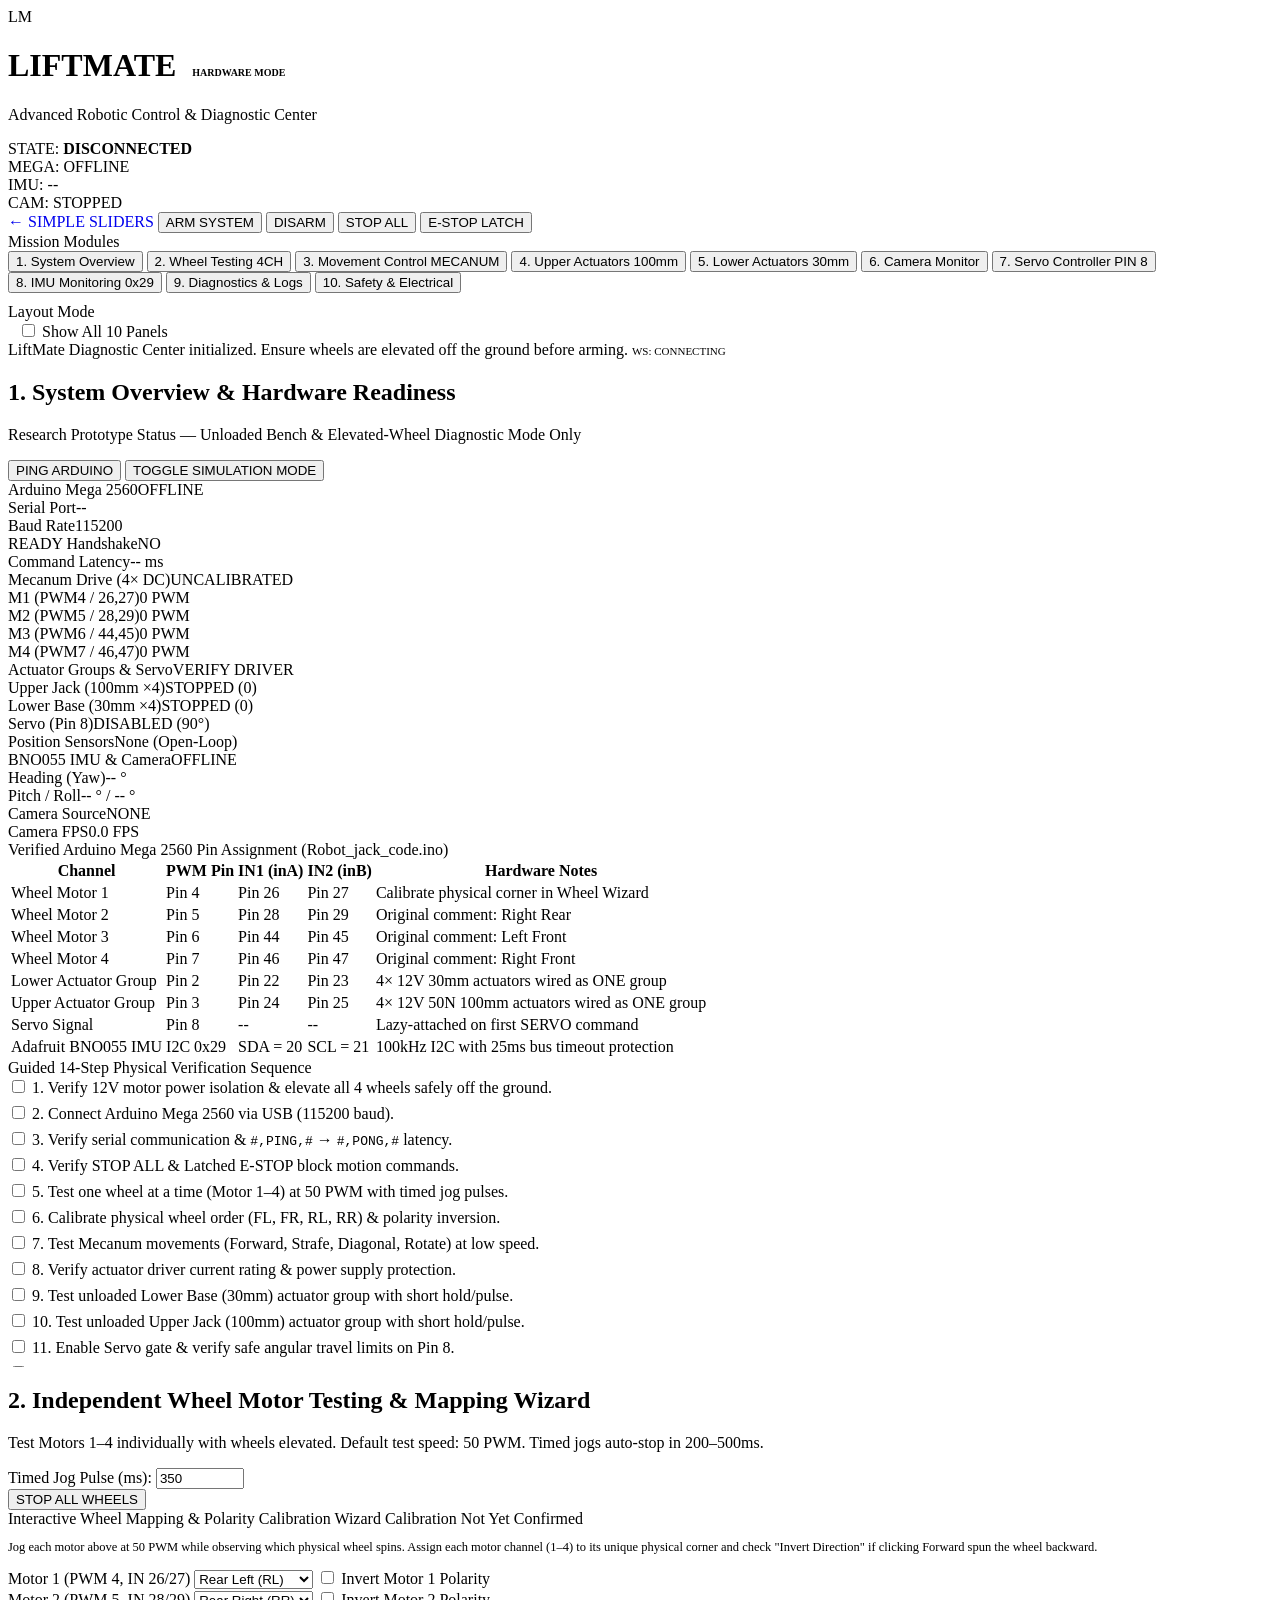
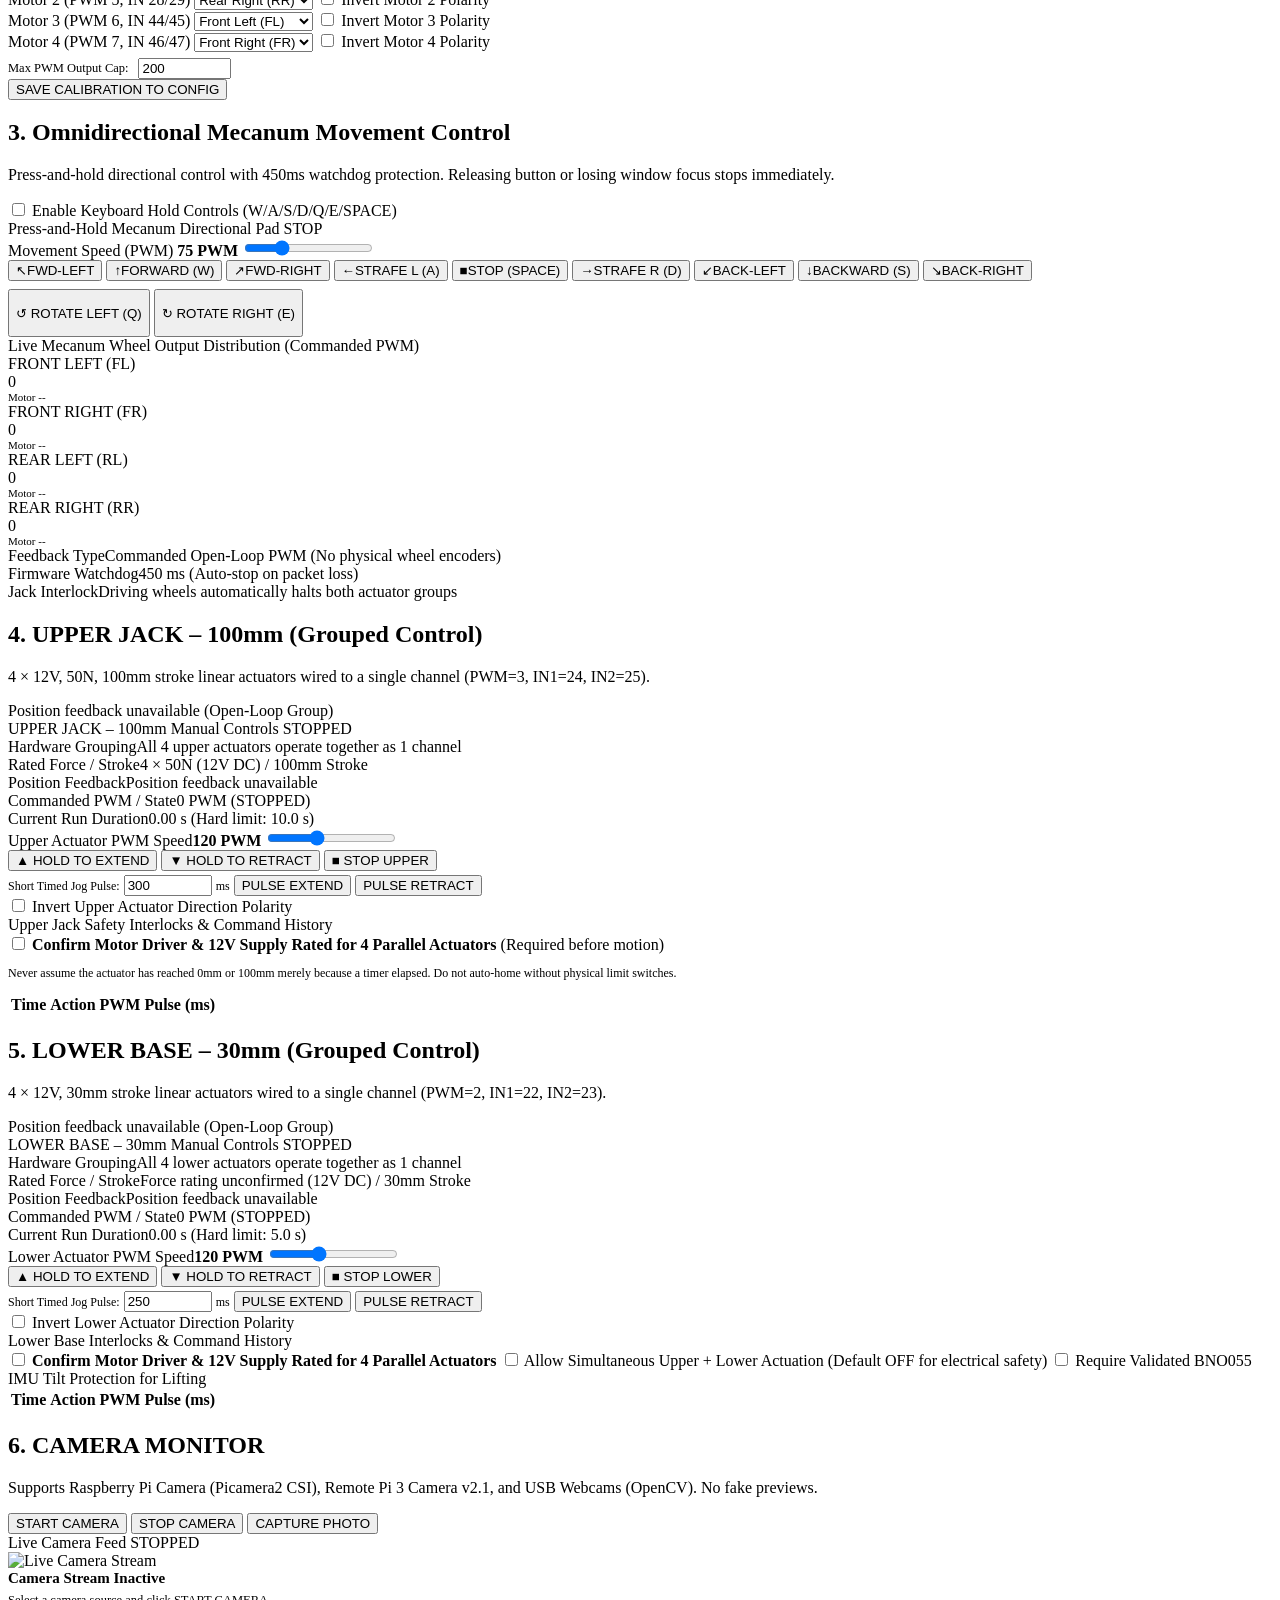
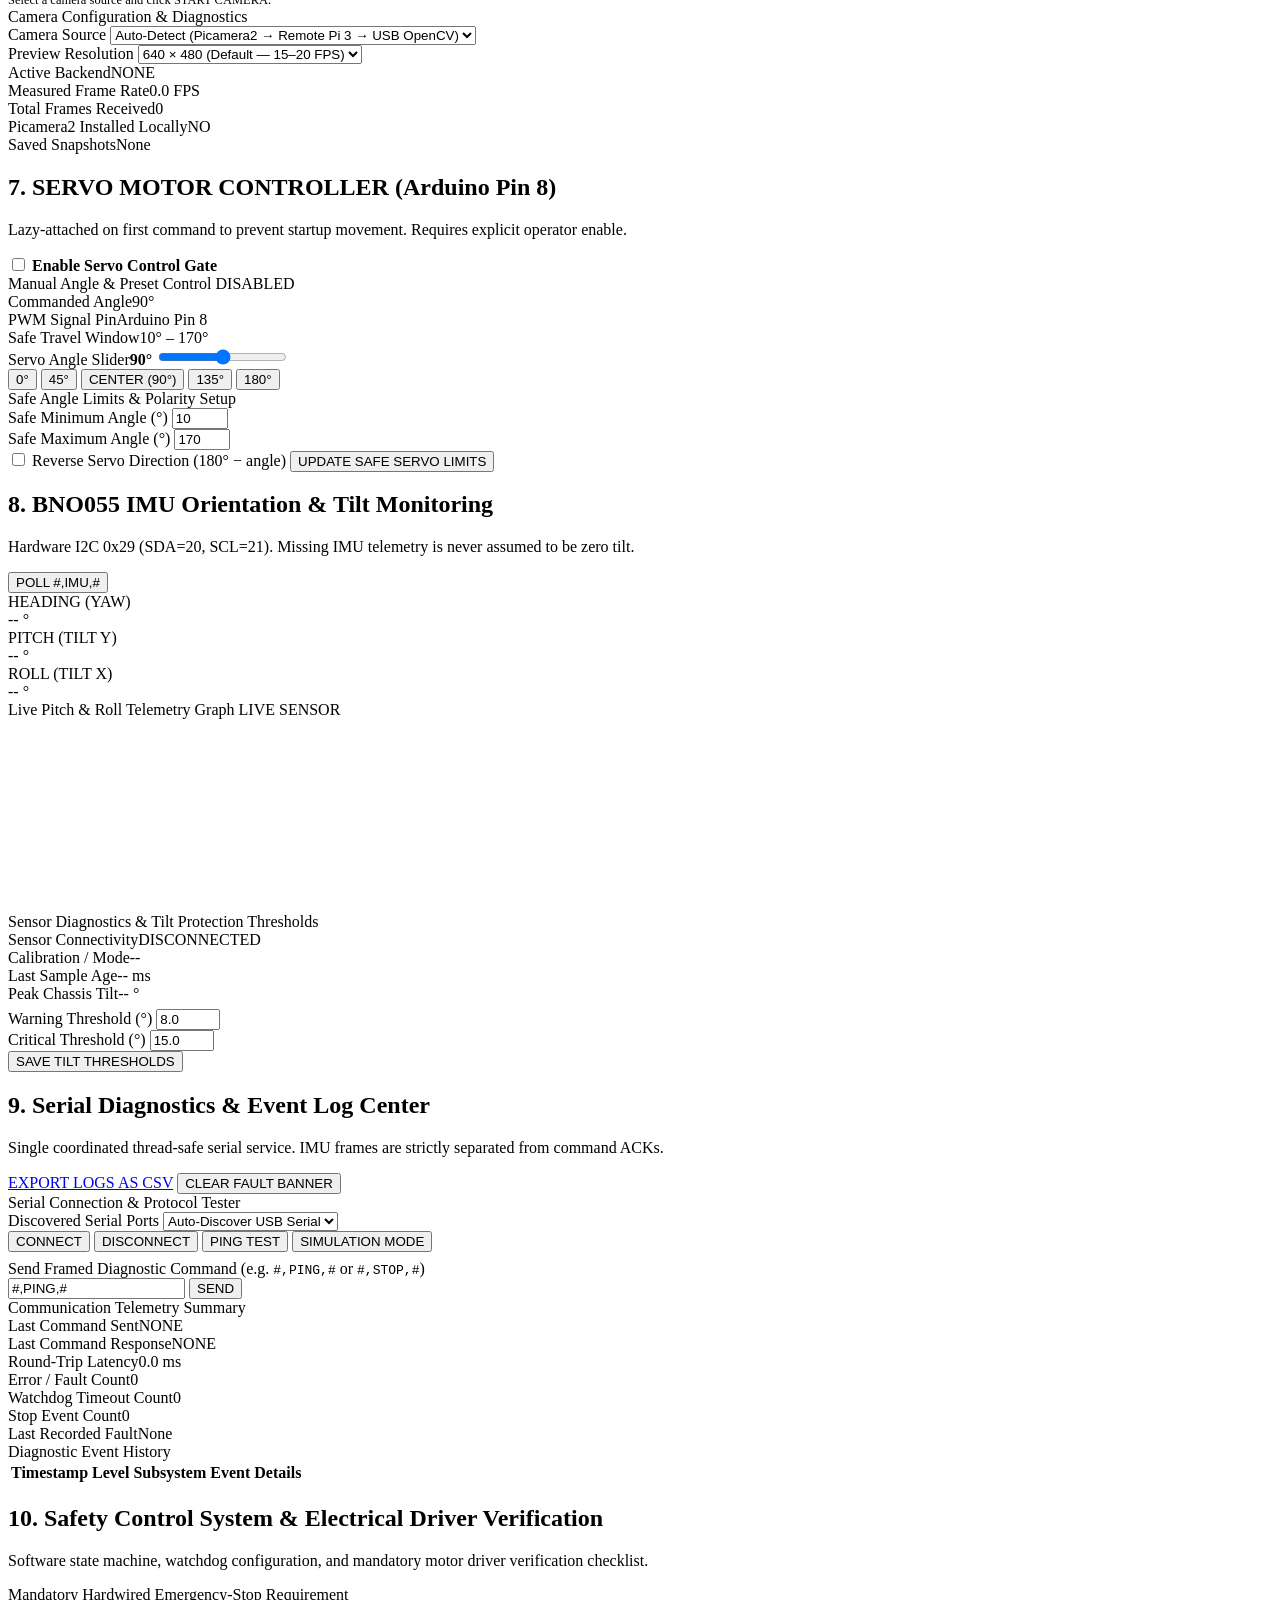
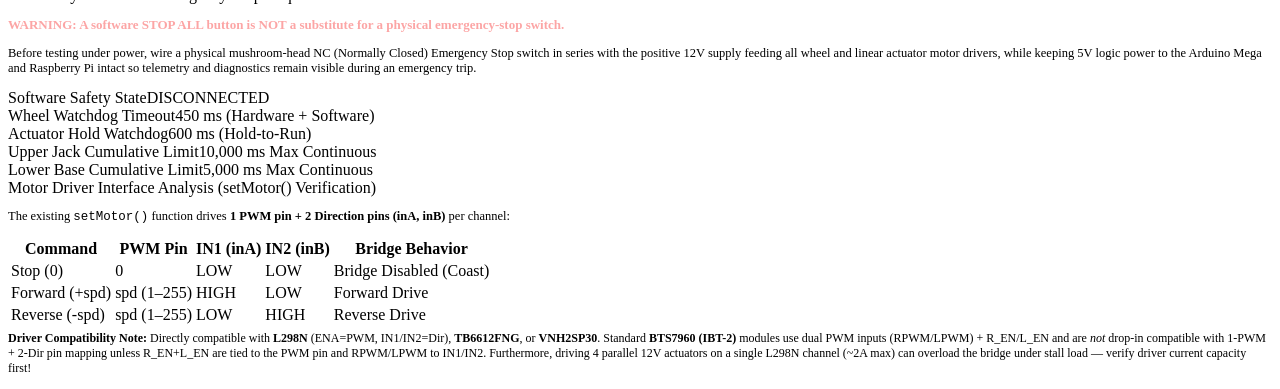
==== LiftMate-Control-Center/frontend/index.html @ 36b8c378 "Initial full release: LiftMate control center, firmware, Android app, APK, models, maps, and scienti" ====
<!DOCTYPE html>
<html lang="en">
<head>
  <meta charset="UTF-8" />
  <meta name="viewport" content="width=device-width, initial-scale=1.0" />
  <title>LIFTMATE — Advanced Robotic Control & Diagnostic Center</title>
  <link rel="stylesheet" href="/css/styles.css" />
</head>
<body>

  <!-- ==================== PERSISTENT TOP EMERGENCY & STATUS HEADER ==================== -->
  <header class="top-header">
    <div class="brand-block">
      <div class="brand-logo">LM</div>
      <div class="brand-title">
        <h1>LIFTMATE <span id="modeBadge" class="pill cyan" style="font-size:10px;padding:2px 8px;">HARDWARE MODE</span></h1>
        <p>Advanced Robotic Control &amp; Diagnostic Center</p>
      </div>
    </div>

    <div class="status-pills">
      <div id="safetyStatePill" class="pill amber">
        <span class="dot"></span>
        <span>STATE: <strong id="headerSafetyState">DISCONNECTED</strong></span>
      </div>
      <div id="serialStatusPill" class="pill red">
        <span class="dot"></span>
        <span id="headerSerialText">MEGA: OFFLINE</span>
      </div>
      <div id="imuStatusPill" class="pill amber">
        <span class="dot"></span>
        <span id="headerImuText">IMU: --</span>
      </div>
      <div id="camStatusPill" class="pill">
        <span class="dot"></span>
        <span id="headerCamText">CAM: STOPPED</span>
      </div>
    </div>

    <div class="emergency-bar">
      <a href="/simple" class="btn btn-cyan" style="text-decoration:none;">← SIMPLE SLIDERS</a>
      <button id="btnArmSystem" class="btn btn-green" onclick="armSystem()">ARM SYSTEM</button>
      <button id="btnDisarmSystem" class="btn btn-amber" onclick="disarmSystem()">DISARM</button>
      <button id="btnResetEstop" class="btn btn-cyan" onclick="resetEmergencyStop()" style="display:none;">RESET E-STOP</button>
      <button id="btnStopAll" class="btn btn-stop-all" onclick="stopAllNow()">STOP ALL</button>
      <button id="btnLatchEstop" class="btn btn-estop-latch" onclick="triggerEmergencyStop()">E-STOP LATCH</button>
    </div>
  </header>

  <div class="app-layout">
    <!-- ==================== SIDEBAR NAVIGATION ==================== -->
    <aside class="sidebar">
      <div class="sidebar-section-label">Mission Modules</div>
      <button class="nav-btn active" data-tab="tab-overview" onclick="switchTab('tab-overview', this)">
        <span>1. System Overview</span>
      </button>
      <button class="nav-btn" data-tab="tab-wheels" onclick="switchTab('tab-wheels', this)">
        <span>2. Wheel Testing</span>
        <span class="nav-badge">4CH</span>
      </button>
      <button class="nav-btn" data-tab="tab-movement" onclick="switchTab('tab-movement', this)">
        <span>3. Movement Control</span>
        <span class="nav-badge">MECANUM</span>
      </button>
      <button class="nav-btn" data-tab="tab-upper-jack" onclick="switchTab('tab-upper-jack', this)">
        <span>4. Upper Actuators</span>
        <span class="nav-badge">100mm</span>
      </button>
      <button class="nav-btn" data-tab="tab-lower-jack" onclick="switchTab('tab-lower-jack', this)">
        <span>5. Lower Actuators</span>
        <span class="nav-badge">30mm</span>
      </button>
      <button class="nav-btn" data-tab="tab-camera" onclick="switchTab('tab-camera', this)">
        <span>6. Camera Monitor</span>
      </button>
      <button class="nav-btn" data-tab="tab-servo" onclick="switchTab('tab-servo', this)">
        <span>7. Servo Controller</span>
        <span class="nav-badge">PIN 8</span>
      </button>
      <button class="nav-btn" data-tab="tab-imu" onclick="switchTab('tab-imu', this)">
        <span>8. IMU Monitoring</span>
        <span class="nav-badge">0x29</span>
      </button>
      <button class="nav-btn" data-tab="tab-diagnostics" onclick="switchTab('tab-diagnostics', this)">
        <span>9. Diagnostics &amp; Logs</span>
      </button>
      <button class="nav-btn" data-tab="tab-safety" onclick="switchTab('tab-safety', this)">
        <span>10. Safety &amp; Electrical</span>
      </button>

      <div class="sidebar-section-label" style="margin-top:10px;">Layout Mode</div>
      <label class="checkbox-row" style="padding:6px 10px;">
        <input type="checkbox" id="chkShowAllPanels" onchange="toggleShowAllPanels(this.checked)" />
        <span>Show All 10 Panels</span>
      </label>
    </aside>

    <!-- ==================== MAIN CONTENT AREA ==================== -->
    <main class="main-content">

      <!-- Global Feedback Banner -->
      <div id="toastBanner" class="toast-banner">
        <span id="toastMessage">LiftMate Diagnostic Center initialized. Ensure wheels are elevated off the ground before arming.</span>
        <span id="wsIndicator" style="font-size:11px;color:var(--accent-cyan);">WS: CONNECTING</span>
      </div>

      <!-- ==================== 1. SYSTEM OVERVIEW ==================== -->
      <section id="tab-overview" class="tab-panel active">
        <div class="section-header">
          <div>
            <h2>1. System Overview &amp; Hardware Readiness</h2>
            <p>Research Prototype Status — Unloaded Bench &amp; Elevated-Wheel Diagnostic Mode Only</p>
          </div>
          <div class="btn-row">
            <button class="btn btn-cyan" onclick="pingArduino()">PING ARDUINO</button>
            <button id="btnToggleSimOverview" class="btn" onclick="toggleSimulationMode()">TOGGLE SIMULATION MODE</button>
          </div>
        </div>

        <div class="grid-4">
          <div class="card">
            <div class="card-title"><span>Arduino Mega 2560</span><span id="ovMegaBadge" class="pill">OFFLINE</span></div>
            <div class="kv-row"><span>Serial Port</span><span id="ovPort">--</span></div>
            <div class="kv-row"><span>Baud Rate</span><span id="ovBaud">115200</span></div>
            <div class="kv-row"><span>READY Handshake</span><span id="ovReady">NO</span></div>
            <div class="kv-row"><span>Command Latency</span><span id="ovLatency">-- ms</span></div>
          </div>

          <div class="card">
            <div class="card-title"><span>Mecanum Drive (4× DC)</span><span id="ovCalBadge" class="pill amber">UNCALIBRATED</span></div>
            <div class="kv-row"><span>M1 (PWM4 / 26,27)</span><span id="ovM1">0 PWM</span></div>
            <div class="kv-row"><span>M2 (PWM5 / 28,29)</span><span id="ovM2">0 PWM</span></div>
            <div class="kv-row"><span>M3 (PWM6 / 44,45)</span><span id="ovM3">0 PWM</span></div>
            <div class="kv-row"><span>M4 (PWM7 / 46,47)</span><span id="ovM4">0 PWM</span></div>
          </div>

          <div class="card">
            <div class="card-title"><span>Actuator Groups &amp; Servo</span><span id="ovDriverBadge" class="pill amber">VERIFY DRIVER</span></div>
            <div class="kv-row"><span>Upper Jack (100mm ×4)</span><span id="ovUpper">STOPPED (0)</span></div>
            <div class="kv-row"><span>Lower Base (30mm ×4)</span><span id="ovLower">STOPPED (0)</span></div>
            <div class="kv-row"><span>Servo (Pin 8)</span><span id="ovServo">DISABLED (90°)</span></div>
            <div class="kv-row"><span>Position Sensors</span><span>None (Open-Loop)</span></div>
          </div>

          <div class="card">
            <div class="card-title"><span>BNO055 IMU &amp; Camera</span><span id="ovImuBadge" class="pill">OFFLINE</span></div>
            <div class="kv-row"><span>Heading (Yaw)</span><span id="ovHeading">-- °</span></div>
            <div class="kv-row"><span>Pitch / Roll</span><span id="ovPitchRoll">-- ° / -- °</span></div>
            <div class="kv-row"><span>Camera Source</span><span id="ovCamBackend">NONE</span></div>
            <div class="kv-row"><span>Camera FPS</span><span id="ovCamFps">0.0 FPS</span></div>
          </div>
        </div>

        <div class="grid-2">
          <!-- Hardware Pin Mapping Reference Card -->
          <div class="card">
            <div class="card-title"><span>Verified Arduino Mega 2560 Pin Assignment (Robot_jack_code.ino)</span></div>
            <div class="table-wrap">
              <table>
                <thead>
                  <tr>
                    <th>Channel</th>
                    <th>PWM Pin</th>
                    <th>IN1 (inA)</th>
                    <th>IN2 (inB)</th>
                    <th>Hardware Notes</th>
                  </tr>
                </thead>
                <tbody>
                  <tr><td>Wheel Motor 1</td><td class="mono">Pin 4</td><td class="mono">Pin 26</td><td class="mono">Pin 27</td><td>Calibrate physical corner in Wheel Wizard</td></tr>
                  <tr><td>Wheel Motor 2</td><td class="mono">Pin 5</td><td class="mono">Pin 28</td><td class="mono">Pin 29</td><td>Original comment: Right Rear</td></tr>
                  <tr><td>Wheel Motor 3</td><td class="mono">Pin 6</td><td class="mono">Pin 44</td><td class="mono">Pin 45</td><td>Original comment: Left Front</td></tr>
                  <tr><td>Wheel Motor 4</td><td class="mono">Pin 7</td><td class="mono">Pin 46</td><td class="mono">Pin 47</td><td>Original comment: Right Front</td></tr>
                  <tr><td>Lower Actuator Group</td><td class="mono">Pin 2</td><td class="mono">Pin 22</td><td class="mono">Pin 23</td><td>4× 12V 30mm actuators wired as ONE group</td></tr>
                  <tr><td>Upper Actuator Group</td><td class="mono">Pin 3</td><td class="mono">Pin 24</td><td class="mono">Pin 25</td><td>4× 12V 50N 100mm actuators wired as ONE group</td></tr>
                  <tr><td>Servo Signal</td><td class="mono">Pin 8</td><td class="mono">--</td><td class="mono">--</td><td>Lazy-attached on first SERVO command</td></tr>
                  <tr><td>Adafruit BNO055 IMU</td><td class="mono">I2C 0x29</td><td class="mono">SDA = 20</td><td class="mono">SCL = 21</td><td>100kHz I2C with 25ms bus timeout protection</td></tr>
                </tbody>
              </table>
            </div>
          </div>

          <!-- Guided 14-Step Physical Testing Sequence -->
          <div class="card">
            <div class="card-title"><span>Guided 14-Step Physical Verification Sequence</span></div>
            <div style="display:flex;flex-direction:column;gap:6px;max-height:290px;overflow-y:auto;">
              <label class="checklist-item"><input type="checkbox" /> <span>1. Verify 12V motor power isolation &amp; elevate all 4 wheels safely off the ground.</span></label>
              <label class="checklist-item"><input type="checkbox" /> <span>2. Connect Arduino Mega 2560 via USB (115200 baud).</span></label>
              <label class="checklist-item"><input type="checkbox" /> <span>3. Verify serial communication &amp; <code>#,PING,#</code> → <code>#,PONG,#</code> latency.</span></label>
              <label class="checklist-item"><input type="checkbox" /> <span>4. Verify STOP ALL &amp; Latched E-STOP block motion commands.</span></label>
              <label class="checklist-item"><input type="checkbox" /> <span>5. Test one wheel at a time (Motor 1–4) at 50 PWM with timed jog pulses.</span></label>
              <label class="checklist-item"><input type="checkbox" /> <span>6. Calibrate physical wheel order (FL, FR, RL, RR) &amp; polarity inversion.</span></label>
              <label class="checklist-item"><input type="checkbox" /> <span>7. Test Mecanum movements (Forward, Strafe, Diagonal, Rotate) at low speed.</span></label>
              <label class="checklist-item"><input type="checkbox" /> <span>8. Verify actuator driver current rating &amp; power supply protection.</span></label>
              <label class="checklist-item"><input type="checkbox" /> <span>9. Test unloaded Lower Base (30mm) actuator group with short hold/pulse.</span></label>
              <label class="checklist-item"><input type="checkbox" /> <span>10. Test unloaded Upper Jack (100mm) actuator group with short hold/pulse.</span></label>
              <label class="checklist-item"><input type="checkbox" /> <span>11. Enable Servo gate &amp; verify safe angular travel limits on Pin 8.</span></label>
              <label class="checklist-item"><input type="checkbox" /> <span>12. Verify Camera live preview (Picamera2 CSI / Remote Pi 3 / USB OpenCV).</span></label>
              <label class="checklist-item"><input type="checkbox" /> <span>13. Verify BNO055 IMU Heading, Pitch, Roll telemetry &amp; tilt warning threshold.</span></label>
              <label class="checklist-item"><input type="checkbox" /> <span>14. Verify watchdog auto-stop (450ms) and serial disconnect re-arm lock.</span></label>
            </div>
          </div>
        </div>
      </section>

      <!-- ==================== 2. WHEEL MOTOR TESTING ==================== -->
      <section id="tab-wheels" class="tab-panel">
        <div class="section-header">
          <div>
            <h2>2. Independent Wheel Motor Testing &amp; Mapping Wizard</h2>
            <p>Test Motors 1–4 individually with wheels elevated. Default test speed: 50 PWM. Timed jogs auto-stop in 200–500ms.</p>
          </div>
          <div class="btn-row">
            <div class="control-group" style="flex-direction:row;align-items:center;gap:8px;">
              <label>Timed Jog Pulse (ms):</label>
              <input type="number" id="wheelJogMs" value="350" min="200" max="500" step="50" style="width:80px;" />
            </div>
            <button class="btn btn-stop-all" onclick="stopAllWheels()">STOP ALL WHEELS</button>
          </div>
        </div>

        <!-- 4 Independent Wheel Test Cards -->
        <div class="grid-4" id="wheelCardsContainer">
          <!-- Populated dynamically by app.js for Motors 1, 2, 3, 4 -->
        </div>

        <!-- Interactive Wheel Mapping & Polarity Calibration Wizard -->
        <div class="card">
          <div class="card-title">
            <span>Interactive Wheel Mapping &amp; Polarity Calibration Wizard</span>
            <span id="calWizardBadge" class="pill amber">Calibration Not Yet Confirmed</span>
          </div>
          <p style="font-size:12.5px;color:var(--text-secondary);">
            Jog each motor above at 50 PWM while observing which physical wheel spins. Assign each motor channel (1–4) to its unique physical corner and check "Invert Direction" if clicking Forward spun the wheel backward.
          </p>
          <div class="grid-4">
            <div class="control-group">
              <label>Motor 1 (PWM 4, IN 26/27)</label>
              <select id="calPos1">
                <option value="front_left">Front Left (FL)</option>
                <option value="front_right">Front Right (FR)</option>
                <option value="rear_left" selected>Rear Left (RL)</option>
                <option value="rear_right">Rear Right (RR)</option>
              </select>
              <label class="checkbox-row"><input type="checkbox" id="calInv1" /> Invert Motor 1 Polarity</label>
            </div>
            <div class="control-group">
              <label>Motor 2 (PWM 5, IN 28/29)</label>
              <select id="calPos2">
                <option value="front_left">Front Left (FL)</option>
                <option value="front_right">Front Right (FR)</option>
                <option value="rear_left">Rear Left (RL)</option>
                <option value="rear_right" selected>Rear Right (RR)</option>
              </select>
              <label class="checkbox-row"><input type="checkbox" id="calInv2" /> Invert Motor 2 Polarity</label>
            </div>
            <div class="control-group">
              <label>Motor 3 (PWM 6, IN 44/45)</label>
              <select id="calPos3">
                <option value="front_left" selected>Front Left (FL)</option>
                <option value="front_right">Front Right (FR)</option>
                <option value="rear_left">Rear Left (RL)</option>
                <option value="rear_right">Rear Right (RR)</option>
              </select>
              <label class="checkbox-row"><input type="checkbox" id="calInv3" /> Invert Motor 3 Polarity</label>
            </div>
            <div class="control-group">
              <label>Motor 4 (PWM 7, IN 46/47)</label>
              <select id="calPos4">
                <option value="front_left">Front Left (FL)</option>
                <option value="front_right" selected>Front Right (FR)</option>
                <option value="rear_left">Rear Left (RL)</option>
                <option value="rear_right">Rear Right (RR)</option>
              </select>
              <label class="checkbox-row"><input type="checkbox" id="calInv4" /> Invert Motor 4 Polarity</label>
            </div>
          </div>
          <div class="btn-row" style="justify-content:space-between;align-items:center;margin-top:6px;">
            <div style="display:flex;align-items:center;gap:10px;">
              <label style="font-size:12.5px;color:var(--text-secondary);">Max PWM Output Cap:</label>
              <input type="number" id="calMaxPwm" value="200" min="40" max="255" style="width:85px;" />
            </div>
            <button class="btn btn-primary" onclick="saveWheelCalibration()">SAVE CALIBRATION TO CONFIG</button>
          </div>
        </div>
      </section>

      <!-- ==================== 3. ROBOT MOVEMENT CONTROL ==================== -->
      <section id="tab-movement" class="tab-panel">
        <div class="section-header">
          <div>
            <h2>3. Omnidirectional Mecanum Movement Control</h2>
            <p>Press-and-hold directional control with 450ms watchdog protection. Releasing button or losing window focus stops immediately.</p>
          </div>
          <label class="checkbox-row">
            <input type="checkbox" id="chkKeyboardDrive" />
            <span>Enable Keyboard Hold Controls (W/A/S/D/Q/E/SPACE)</span>
          </label>
        </div>

        <div class="grid-2">
          <!-- Directional Control Pad -->
          <div class="card">
            <div class="card-title">
              <span>Press-and-Hold Mecanum Directional Pad</span>
              <span id="activeDriveBadge" class="pill">STOP</span>
            </div>

            <div class="control-group">
              <label>
                <span>Movement Speed (PWM)</span>
                <strong id="driveSpeedLabel">75 PWM</strong>
              </label>
              <input type="range" id="driveSpeedSlider" min="30" max="200" value="75"
                     oninput="document.getElementById('driveSpeedLabel').textContent = this.value + ' PWM'" />
            </div>

            <div class="dpad-grid">
              <button class="dpad-btn" data-dir="FORWARD_LEFT"><span>↖</span><span>FWD-LEFT</span></button>
              <button class="dpad-btn" data-dir="FORWARD"><span>↑</span><span>FORWARD (W)</span></button>
              <button class="dpad-btn" data-dir="FORWARD_RIGHT"><span>↗</span><span>FWD-RIGHT</span></button>

              <button class="dpad-btn" data-dir="LEFT_STRAFE"><span>←</span><span>STRAFE L (A)</span></button>
              <button class="dpad-btn stop-center" onclick="stopAllWheels()"><span>■</span><span>STOP (SPACE)</span></button>
              <button class="dpad-btn" data-dir="RIGHT_STRAFE"><span>→</span><span>STRAFE R (D)</span></button>

              <button class="dpad-btn" data-dir="BACKWARD_LEFT"><span>↙</span><span>BACK-LEFT</span></button>
              <button class="dpad-btn" data-dir="BACKWARD"><span>↓</span><span>BACKWARD (S)</span></button>
              <button class="dpad-btn" data-dir="BACKWARD_RIGHT"><span>↘</span><span>BACK-RIGHT</span></button>
            </div>

            <div class="btn-row" style="margin-top:8px;">
              <button class="dpad-btn" style="flex:1;min-height:48px;" data-dir="ROTATE_LEFT">↺ ROTATE LEFT (Q)</button>
              <button class="dpad-btn" style="flex:1;min-height:48px;" data-dir="ROTATE_RIGHT">↻ ROTATE RIGHT (E)</button>
            </div>
          </div>

          <!-- Real-Time Mecanum Kinematics & Chassis Monitor -->
          <div class="card">
            <div class="card-title"><span>Live Mecanum Wheel Output Distribution (Commanded PWM)</span></div>
            <div class="chassis-diagram">
              <div class="wheel-box">
                <div class="w-label">FRONT LEFT (FL)</div>
                <div class="w-pwm" id="kinFL">0</div>
                <div style="font-size:11px;color:var(--text-muted);" id="kinFLMotor">Motor --</div>
              </div>
              <div class="wheel-box">
                <div class="w-label">FRONT RIGHT (FR)</div>
                <div class="w-pwm" id="kinFR">0</div>
                <div style="font-size:11px;color:var(--text-muted);" id="kinFRMotor">Motor --</div>
              </div>
              <div class="wheel-box">
                <div class="w-label">REAR LEFT (RL)</div>
                <div class="w-pwm" id="kinRL">0</div>
                <div style="font-size:11px;color:var(--text-muted);" id="kinRLMotor">Motor --</div>
              </div>
              <div class="wheel-box">
                <div class="w-label">REAR RIGHT (RR)</div>
                <div class="w-pwm" id="kinRR">0</div>
                <div style="font-size:11px;color:var(--text-muted);" id="kinRRMotor">Motor --</div>
              </div>
            </div>
            <div class="kv-row"><span>Feedback Type</span><span>Commanded Open-Loop PWM (No physical wheel encoders)</span></div>
            <div class="kv-row"><span>Firmware Watchdog</span><span>450 ms (Auto-stop on packet loss)</span></div>
            <div class="kv-row"><span>Jack Interlock</span><span>Driving wheels automatically halts both actuator groups</span></div>
          </div>
        </div>
      </section>

      <!-- ==================== 4. UPPER LINEAR ACTUATORS (100mm) ==================== -->
      <section id="tab-upper-jack" class="tab-panel">
        <div class="section-header">
          <div>
            <h2>4. UPPER JACK – 100mm (Grouped Control)</h2>
            <p>4 × 12V, 50N, 100mm stroke linear actuators wired to a single channel (PWM=3, IN1=24, IN2=25).</p>
          </div>
          <span class="pill amber">Position feedback unavailable (Open-Loop Group)</span>
        </div>

        <div class="grid-2">
          <div class="card">
            <div class="card-title">
              <span>UPPER JACK – 100mm Manual Controls</span>
              <span id="upperStateBadge" class="pill">STOPPED</span>
            </div>

            <div class="kv-row"><span>Hardware Grouping</span><span>All 4 upper actuators operate together as 1 channel</span></div>
            <div class="kv-row"><span>Rated Force / Stroke</span><span>4 × 50N (12V DC) / 100mm Stroke</span></div>
            <div class="kv-row"><span>Position Feedback</span><span style="color:var(--status-amber);">Position feedback unavailable</span></div>
            <div class="kv-row"><span>Commanded PWM / State</span><span id="upperCmdText">0 PWM (STOPPED)</span></div>
            <div class="kv-row"><span>Current Run Duration</span><span id="upperDurationText">0.00 s (Hard limit: 10.0 s)</span></div>

            <div class="control-group">
              <label><span>Upper Actuator PWM Speed</span><strong id="upperPwmVal">120 PWM</strong></label>
              <input type="range" id="upperPwmSlider" min="40" max="255" value="120"
                     oninput="document.getElementById('upperPwmVal').textContent = this.value + ' PWM'" />
            </div>

            <div class="btn-row">
              <button class="btn btn-hold" id="btnHoldUpperExtend">▲ HOLD TO EXTEND</button>
              <button class="btn btn-hold" id="btnHoldUpperRetract">▼ HOLD TO RETRACT</button>
              <button class="btn btn-stop-all" onclick="commandActuator('UPPER', 'STOP', 0)">■ STOP UPPER</button>
            </div>

            <div class="btn-row" style="align-items:center;margin-top:4px;">
              <span style="font-size:12px;color:var(--text-secondary);">Short Timed Jog Pulse:</span>
              <input type="number" id="upperPulseMs" value="300" min="100" max="1500" step="50" style="width:80px;" />
              <span style="font-size:12px;color:var(--text-secondary);">ms</span>
              <button class="btn btn-cyan" onclick="pulseActuator('UPPER', 'EXTEND')">PULSE EXTEND</button>
              <button class="btn btn-cyan" onclick="pulseActuator('UPPER', 'RETRACT')">PULSE RETRACT</button>
            </div>

            <label class="checkbox-row" style="margin-top:4px;">
              <input type="checkbox" id="chkUpperInvert" onchange="updateActuatorSettings()" />
              <span>Invert Upper Actuator Direction Polarity</span>
            </label>
          </div>

          <div class="card">
            <div class="card-title"><span>Upper Jack Safety Interlocks &amp; Command History</span></div>
            <label class="checkbox-row">
              <input type="checkbox" id="chkDriverVerifiedUpper" onchange="syncDriverVerified(this.checked)" />
              <span><strong>Confirm Motor Driver &amp; 12V Supply Rated for 4 Parallel Actuators</strong> (Required before motion)</span>
            </label>
            <p style="font-size:12px;color:var(--text-secondary);">
              Never assume the actuator has reached 0mm or 100mm merely because a timer elapsed. Do not auto-home without physical limit switches.
            </p>
            <div class="table-wrap" style="max-height:200px;">
              <table>
                <thead><tr><th>Time</th><th>Action</th><th>PWM</th><th>Pulse (ms)</th></tr></thead>
                <tbody id="upperHistoryTable"></tbody>
              </table>
            </div>
          </div>
        </div>
      </section>

      <!-- ==================== 5. LOWER LINEAR ACTUATORS (30mm) ==================== -->
      <section id="tab-lower-jack" class="tab-panel">
        <div class="section-header">
          <div>
            <h2>5. LOWER BASE – 30mm (Grouped Control)</h2>
            <p>4 × 12V, 30mm stroke linear actuators wired to a single channel (PWM=2, IN1=22, IN2=23).</p>
          </div>
          <span class="pill amber">Position feedback unavailable (Open-Loop Group)</span>
        </div>

        <div class="grid-2">
          <div class="card">
            <div class="card-title">
              <span>LOWER BASE – 30mm Manual Controls</span>
              <span id="lowerStateBadge" class="pill">STOPPED</span>
            </div>

            <div class="kv-row"><span>Hardware Grouping</span><span>All 4 lower actuators operate together as 1 channel</span></div>
            <div class="kv-row"><span>Rated Force / Stroke</span><span>Force rating unconfirmed (12V DC) / 30mm Stroke</span></div>
            <div class="kv-row"><span>Position Feedback</span><span style="color:var(--status-amber);">Position feedback unavailable</span></div>
            <div class="kv-row"><span>Commanded PWM / State</span><span id="lowerCmdText">0 PWM (STOPPED)</span></div>
            <div class="kv-row"><span>Current Run Duration</span><span id="lowerDurationText">0.00 s (Hard limit: 5.0 s)</span></div>

            <div class="control-group">
              <label><span>Lower Actuator PWM Speed</span><strong id="lowerPwmVal">120 PWM</strong></label>
              <input type="range" id="lowerPwmSlider" min="40" max="255" value="120"
                     oninput="document.getElementById('lowerPwmVal').textContent = this.value + ' PWM'" />
            </div>

            <div class="btn-row">
              <button class="btn btn-hold" id="btnHoldLowerExtend">▲ HOLD TO EXTEND</button>
              <button class="btn btn-hold" id="btnHoldLowerRetract">▼ HOLD TO RETRACT</button>
              <button class="btn btn-stop-all" onclick="commandActuator('LOWER', 'STOP', 0)">■ STOP LOWER</button>
            </div>

            <div class="btn-row" style="align-items:center;margin-top:4px;">
              <span style="font-size:12px;color:var(--text-secondary);">Short Timed Jog Pulse:</span>
              <input type="number" id="lowerPulseMs" value="250" min="100" max="1000" step="50" style="width:80px;" />
              <span style="font-size:12px;color:var(--text-secondary);">ms</span>
              <button class="btn btn-cyan" onclick="pulseActuator('LOWER', 'EXTEND')">PULSE EXTEND</button>
              <button class="btn btn-cyan" onclick="pulseActuator('LOWER', 'RETRACT')">PULSE RETRACT</button>
            </div>

            <label class="checkbox-row" style="margin-top:4px;">
              <input type="checkbox" id="chkLowerInvert" onchange="updateActuatorSettings()" />
              <span>Invert Lower Actuator Direction Polarity</span>
            </label>
          </div>

          <div class="card">
            <div class="card-title"><span>Lower Base Interlocks &amp; Command History</span></div>
            <label class="checkbox-row">
              <input type="checkbox" id="chkDriverVerifiedLower" onchange="syncDriverVerified(this.checked)" />
              <span><strong>Confirm Motor Driver &amp; 12V Supply Rated for 4 Parallel Actuators</strong></span>
            </label>
            <label class="checkbox-row">
              <input type="checkbox" id="chkAllowDualJacks" onchange="updateActuatorSettings()" />
              <span>Allow Simultaneous Upper + Lower Actuation (Default OFF for electrical safety)</span>
            </label>
            <label class="checkbox-row">
              <input type="checkbox" id="chkRequireImuLifting" onchange="updateActuatorSettings()" />
              <span>Require Validated BNO055 IMU Tilt Protection for Lifting</span>
            </label>
            <div class="table-wrap" style="max-height:185px;">
              <table>
                <thead><tr><th>Time</th><th>Action</th><th>PWM</th><th>Pulse (ms)</th></tr></thead>
                <tbody id="lowerHistoryTable"></tbody>
              </table>
            </div>
          </div>
        </div>
      </section>

      <!-- ==================== 6. CAMERA MONITOR ==================== -->
      <section id="tab-camera" class="tab-panel">
        <div class="section-header">
          <div>
            <h2>6. CAMERA MONITOR</h2>
            <p>Supports Raspberry Pi Camera (Picamera2 CSI), Remote Pi 3 Camera v2.1, and USB Webcams (OpenCV). No fake previews.</p>
          </div>
          <div class="btn-row">
            <button class="btn btn-green" onclick="startCamera()">START CAMERA</button>
            <button class="btn btn-amber" onclick="stopCamera()">STOP CAMERA</button>
            <button class="btn btn-cyan" onclick="capturePhoto()">CAPTURE PHOTO</button>
          </div>
        </div>

        <div class="grid-2">
          <div class="card">
            <div class="card-title">
              <span>Live Camera Feed</span>
              <span id="camFeedBadge" class="pill">STOPPED</span>
            </div>
            <div class="camera-viewport">
              <img id="cameraStreamImg" alt="Live Camera Stream" />
              <div id="cameraPlaceholder" class="camera-placeholder">
                <div style="font-size:15px;font-weight:700;color:var(--text-primary);margin-bottom:6px;" id="camErrorTitle">
                  Camera Stream Inactive
                </div>
                <div style="font-size:12.5px;color:var(--text-secondary);" id="camErrorDetail">
                  Select a camera source and click START CAMERA.
                </div>
              </div>
            </div>
          </div>

          <div class="card">
            <div class="card-title"><span>Camera Configuration &amp; Diagnostics</span></div>
            <div class="control-group">
              <label>Camera Source</label>
              <select id="cameraSourceSelect">
                <option value="auto">Auto-Detect (Picamera2 → Remote Pi 3 → USB OpenCV)</option>
                <option value="picamera2">Raspberry Pi Camera (Local Picamera2 CSI)</option>
                <option value="remote_pi">Remote Raspberry Pi 3 Camera v2.1 (192.168.18.36)</option>
                <option value="usb_0">USB / System Webcam #0 (OpenCV)</option>
                <option value="usb_1">USB / System Webcam #1 (OpenCV)</option>
              </select>
            </div>
            <div class="control-group">
              <label>Preview Resolution</label>
              <select id="cameraResSelect">
                <option value="640x480" selected>640 × 480 (Default — 15–20 FPS)</option>
                <option value="320x240">320 × 240 (Low Latency)</option>
                <option value="1280x720">1280 × 720 (HD)</option>
              </select>
            </div>
            <div class="kv-row"><span>Active Backend</span><span id="camDiagBackend">NONE</span></div>
            <div class="kv-row"><span>Measured Frame Rate</span><span id="camDiagFps">0.0 FPS</span></div>
            <div class="kv-row"><span>Total Frames Received</span><span id="camDiagFrames">0</span></div>
            <div class="kv-row"><span>Picamera2 Installed Locally</span><span id="camDiagPicam">NO</span></div>
            <div class="kv-row"><span>Saved Snapshots</span><span id="camSavedList">None</span></div>
          </div>
        </div>
      </section>

      <!-- ==================== 7. SERVO CONTROLLER ==================== -->
      <section id="tab-servo" class="tab-panel">
        <div class="section-header">
          <div>
            <h2>7. SERVO MOTOR CONTROLLER (Arduino Pin 8)</h2>
            <p>Lazy-attached on first command to prevent startup movement. Requires explicit operator enable.</p>
          </div>
          <label class="checkbox-row">
            <input type="checkbox" id="chkServoEnable" onchange="toggleServoEnable(this.checked)" />
            <span><strong>Enable Servo Control Gate</strong></span>
          </label>
        </div>

        <div class="grid-2">
          <div class="card">
            <div class="card-title">
              <span>Manual Angle &amp; Preset Control</span>
              <span id="servoStateBadge" class="pill amber">DISABLED</span>
            </div>
            <div class="kv-row"><span>Commanded Angle</span><span id="servoCmdAngle">90°</span></div>
            <div class="kv-row"><span>PWM Signal Pin</span><span>Arduino Pin 8</span></div>
            <div class="kv-row"><span>Safe Travel Window</span><span id="servoWindowText">10° – 170°</span></div>

            <div class="control-group">
              <label><span>Servo Angle Slider</span><strong id="servoSliderVal">90°</strong></label>
              <input type="range" id="servoAngleSlider" min="0" max="180" value="90"
                     oninput="document.getElementById('servoSliderVal').textContent = this.value + '°'"
                     onchange="setServoAngle(this.value)" />
            </div>

            <div class="btn-row">
              <button class="btn" onclick="setServoAngle(0)">0°</button>
              <button class="btn" onclick="setServoAngle(45)">45°</button>
              <button class="btn btn-primary" onclick="centerServo()">CENTER (90°)</button>
              <button class="btn" onclick="setServoAngle(135)">135°</button>
              <button class="btn" onclick="setServoAngle(180)">180°</button>
            </div>
          </div>

          <div class="card">
            <div class="card-title"><span>Safe Angle Limits &amp; Polarity Setup</span></div>
            <div class="grid-2">
              <div class="control-group">
                <label>Safe Minimum Angle (°)</label>
                <input type="number" id="servoSafeMin" value="10" min="0" max="175" />
              </div>
              <div class="control-group">
                <label>Safe Maximum Angle (°)</label>
                <input type="number" id="servoSafeMax" value="170" min="5" max="180" />
              </div>
            </div>
            <label class="checkbox-row">
              <input type="checkbox" id="chkServoInvert" />
              <span>Reverse Servo Direction (180° − angle)</span>
            </label>
            <button class="btn btn-cyan" onclick="saveServoLimits()">UPDATE SAFE SERVO LIMITS</button>
          </div>
        </div>
      </section>

      <!-- ==================== 8. IMU ORIENTATION MONITORING ==================== -->
      <section id="tab-imu" class="tab-panel">
        <div class="section-header">
          <div>
            <h2>8. BNO055 IMU Orientation &amp; Tilt Monitoring</h2>
            <p>Hardware I2C 0x29 (SDA=20, SCL=21). Missing IMU telemetry is never assumed to be zero tilt.</p>
          </div>
          <button class="btn btn-cyan" onclick="requestImuSample()">POLL #,IMU,#</button>
        </div>

        <div class="imu-big-numbers">
          <div class="imu-metric">
            <div class="m-label">HEADING (YAW)</div>
            <div class="m-val" id="imuHeadingVal">-- °</div>
          </div>
          <div class="imu-metric">
            <div class="m-label">PITCH (TILT Y)</div>
            <div class="m-val" id="imuPitchVal">-- °</div>
          </div>
          <div class="imu-metric">
            <div class="m-label">ROLL (TILT X)</div>
            <div class="m-val" id="imuRollVal">-- °</div>
          </div>
        </div>

        <div class="grid-2">
          <div class="card">
            <div class="card-title">
              <span>Live Pitch &amp; Roll Telemetry Graph</span>
              <span id="imuSimBadge" class="pill">LIVE SENSOR</span>
            </div>
            <canvas id="imuGraphCanvas" class="imu-canvas" width="560" height="190"></canvas>
          </div>

          <div class="card">
            <div class="card-title"><span>Sensor Diagnostics &amp; Tilt Protection Thresholds</span></div>
            <div class="kv-row"><span>Sensor Connectivity</span><span id="imuConnText">DISCONNECTED</span></div>
            <div class="kv-row"><span>Calibration / Mode</span><span id="imuCalText">--</span></div>
            <div class="kv-row"><span>Last Sample Age</span><span id="imuAgeText">-- ms</span></div>
            <div class="kv-row"><span>Peak Chassis Tilt</span><span id="imuMaxTiltText">-- °</span></div>
            <div class="grid-2" style="margin-top:6px;">
              <div class="control-group">
                <label>Warning Threshold (°)</label>
                <input type="number" id="imuWarnInput" value="8.0" step="0.5" min="1" max="40" />
              </div>
              <div class="control-group">
                <label>Critical Threshold (°)</label>
                <input type="number" id="imuCritInput" value="15.0" step="0.5" min="2" max="45" />
              </div>
            </div>
            <button class="btn btn-cyan" onclick="saveImuThresholds()">SAVE TILT THRESHOLDS</button>
          </div>
        </div>
      </section>

      <!-- ==================== 9. DIAGNOSTICS & LOGS ==================== -->
      <section id="tab-diagnostics" class="tab-panel">
        <div class="section-header">
          <div>
            <h2>9. Serial Diagnostics &amp; Event Log Center</h2>
            <p>Single coordinated thread-safe serial service. IMU frames are strictly separated from command ACKs.</p>
          </div>
          <div class="btn-row">
            <a class="btn btn-primary" href="/api/diagnostics/export.csv" download="liftmate_diagnostics.csv">EXPORT LOGS AS CSV</a>
            <button class="btn" onclick="clearFaults()">CLEAR FAULT BANNER</button>
          </div>
        </div>

        <div class="grid-2">
          <div class="card">
            <div class="card-title"><span>Serial Connection &amp; Protocol Tester</span></div>
            <div class="control-group">
              <label>Discovered Serial Ports</label>
              <select id="serialPortSelect">
                <option value="auto">Auto-Discover USB Serial</option>
              </select>
            </div>
            <div class="btn-row">
              <button class="btn btn-green" onclick="connectSerial()">CONNECT</button>
              <button class="btn btn-amber" onclick="disconnectSerial()">DISCONNECT</button>
              <button class="btn btn-cyan" onclick="pingArduino()">PING TEST</button>
              <button class="btn" onclick="toggleSimulationMode()">SIMULATION MODE</button>
            </div>
            <div class="control-group" style="margin-top:8px;">
              <label>Send Framed Diagnostic Command (e.g. <code>#,PING,#</code> or <code>#,STOP,#</code>)</label>
              <div class="btn-row">
                <input type="text" id="rawCommandInput" value="#,PING,#" style="flex:1;" />
                <button class="btn btn-cyan" onclick="sendRawCommand()">SEND</button>
              </div>
            </div>
          </div>

          <div class="card">
            <div class="card-title"><span>Communication Telemetry Summary</span></div>
            <div class="kv-row"><span>Last Command Sent</span><span id="diagLastCmd">NONE</span></div>
            <div class="kv-row"><span>Last Command Response</span><span id="diagLastResp">NONE</span></div>
            <div class="kv-row"><span>Round-Trip Latency</span><span id="diagLatency">0.0 ms</span></div>
            <div class="kv-row"><span>Error / Fault Count</span><span id="diagErrCount">0</span></div>
            <div class="kv-row"><span>Watchdog Timeout Count</span><span id="diagTimeoutCount">0</span></div>
            <div class="kv-row"><span>Stop Event Count</span><span id="diagStopCount">0</span></div>
            <div class="kv-row"><span>Last Recorded Fault</span><span id="diagLastFault">None</span></div>
          </div>
        </div>

        <div class="card">
          <div class="card-title"><span>Diagnostic Event History</span></div>
          <div class="table-wrap">
            <table>
              <thead>
                <tr>
                  <th>Timestamp</th>
                  <th>Level</th>
                  <th>Subsystem</th>
                  <th>Event</th>
                  <th>Details</th>
                </tr>
              </thead>
              <tbody id="diagEventsTableBody"></tbody>
            </table>
          </div>
        </div>
      </section>

      <!-- ==================== 10. SAFETY & ELECTRICAL VERIFICATION ==================== -->
      <section id="tab-safety" class="tab-panel">
        <div class="section-header">
          <div>
            <h2>10. Safety Control System &amp; Electrical Driver Verification</h2>
            <p>Software state machine, watchdog configuration, and mandatory motor driver verification checklist.</p>
          </div>
        </div>

        <div class="grid-2">
          <div class="card">
            <div class="card-title"><span>Mandatory Hardwired Emergency-Stop Requirement</span></div>
            <p style="color:#fca5a5;font-weight:700;font-size:13px;">
              WARNING: A software STOP ALL button is NOT a substitute for a physical emergency-stop switch.
            </p>
            <p style="font-size:12.5px;color:var(--text-secondary);">
              Before testing under power, wire a physical mushroom-head NC (Normally Closed) Emergency Stop switch in series with the positive 12V supply feeding all wheel and linear actuator motor drivers, while keeping 5V logic power to the Arduino Mega and Raspberry Pi intact so telemetry and diagnostics remain visible during an emergency trip.
            </p>
            <div class="kv-row"><span>Software Safety State</span><span id="safetyPanelState">DISCONNECTED</span></div>
            <div class="kv-row"><span>Wheel Watchdog Timeout</span><span>450 ms (Hardware + Software)</span></div>
            <div class="kv-row"><span>Actuator Hold Watchdog</span><span>600 ms (Hold-to-Run)</span></div>
            <div class="kv-row"><span>Upper Jack Cumulative Limit</span><span>10,000 ms Max Continuous</span></div>
            <div class="kv-row"><span>Lower Base Cumulative Limit</span><span>5,000 ms Max Continuous</span></div>
          </div>

          <div class="card">
            <div class="card-title"><span>Motor Driver Interface Analysis (setMotor() Verification)</span></div>
            <p style="font-size:12.5px;color:var(--text-secondary);">
              The existing <code>setMotor()</code> function drives <strong>1 PWM pin + 2 Direction pins (inA, inB)</strong> per channel:
            </p>
            <div class="table-wrap">
              <table>
                <thead>
                  <tr><th>Command</th><th>PWM Pin</th><th>IN1 (inA)</th><th>IN2 (inB)</th><th>Bridge Behavior</th></tr>
                </thead>
                <tbody>
                  <tr><td>Stop (0)</td><td>0</td><td>LOW</td><td>LOW</td><td>Bridge Disabled (Coast)</td></tr>
                  <tr><td>Forward (+spd)</td><td>spd (1–255)</td><td>HIGH</td><td>LOW</td><td>Forward Drive</td></tr>
                  <tr><td>Reverse (-spd)</td><td>spd (1–255)</td><td>LOW</td><td>HIGH</td><td>Reverse Drive</td></tr>
                </tbody>
              </table>
            </div>
            <p style="font-size:12px;color:var(--text-secondary);margin-top:4px;">
              <strong>Driver Compatibility Note:</strong> Directly compatible with <strong>L298N</strong> (ENA=PWM, IN1/IN2=Dir), <strong>TB6612FNG</strong>, or <strong>VNH2SP30</strong>. Standard <strong>BTS7960 (IBT-2)</strong> modules use dual PWM inputs (RPWM/LPWM) + R_EN/L_EN and are <em>not</em> drop-in compatible with 1-PWM + 2-Dir pin mapping unless R_EN+L_EN are tied to the PWM pin and RPWM/LPWM to IN1/IN2. Furthermore, driving 4 parallel 12V actuators on a single L298N channel (~2A max) can overload the bridge under stall load — verify driver current capacity first!
            </p>
          </div>
        </div>
      </section>

    </main>
  </div>

  <script src="/js/app.js"></script>
</body>
</html>
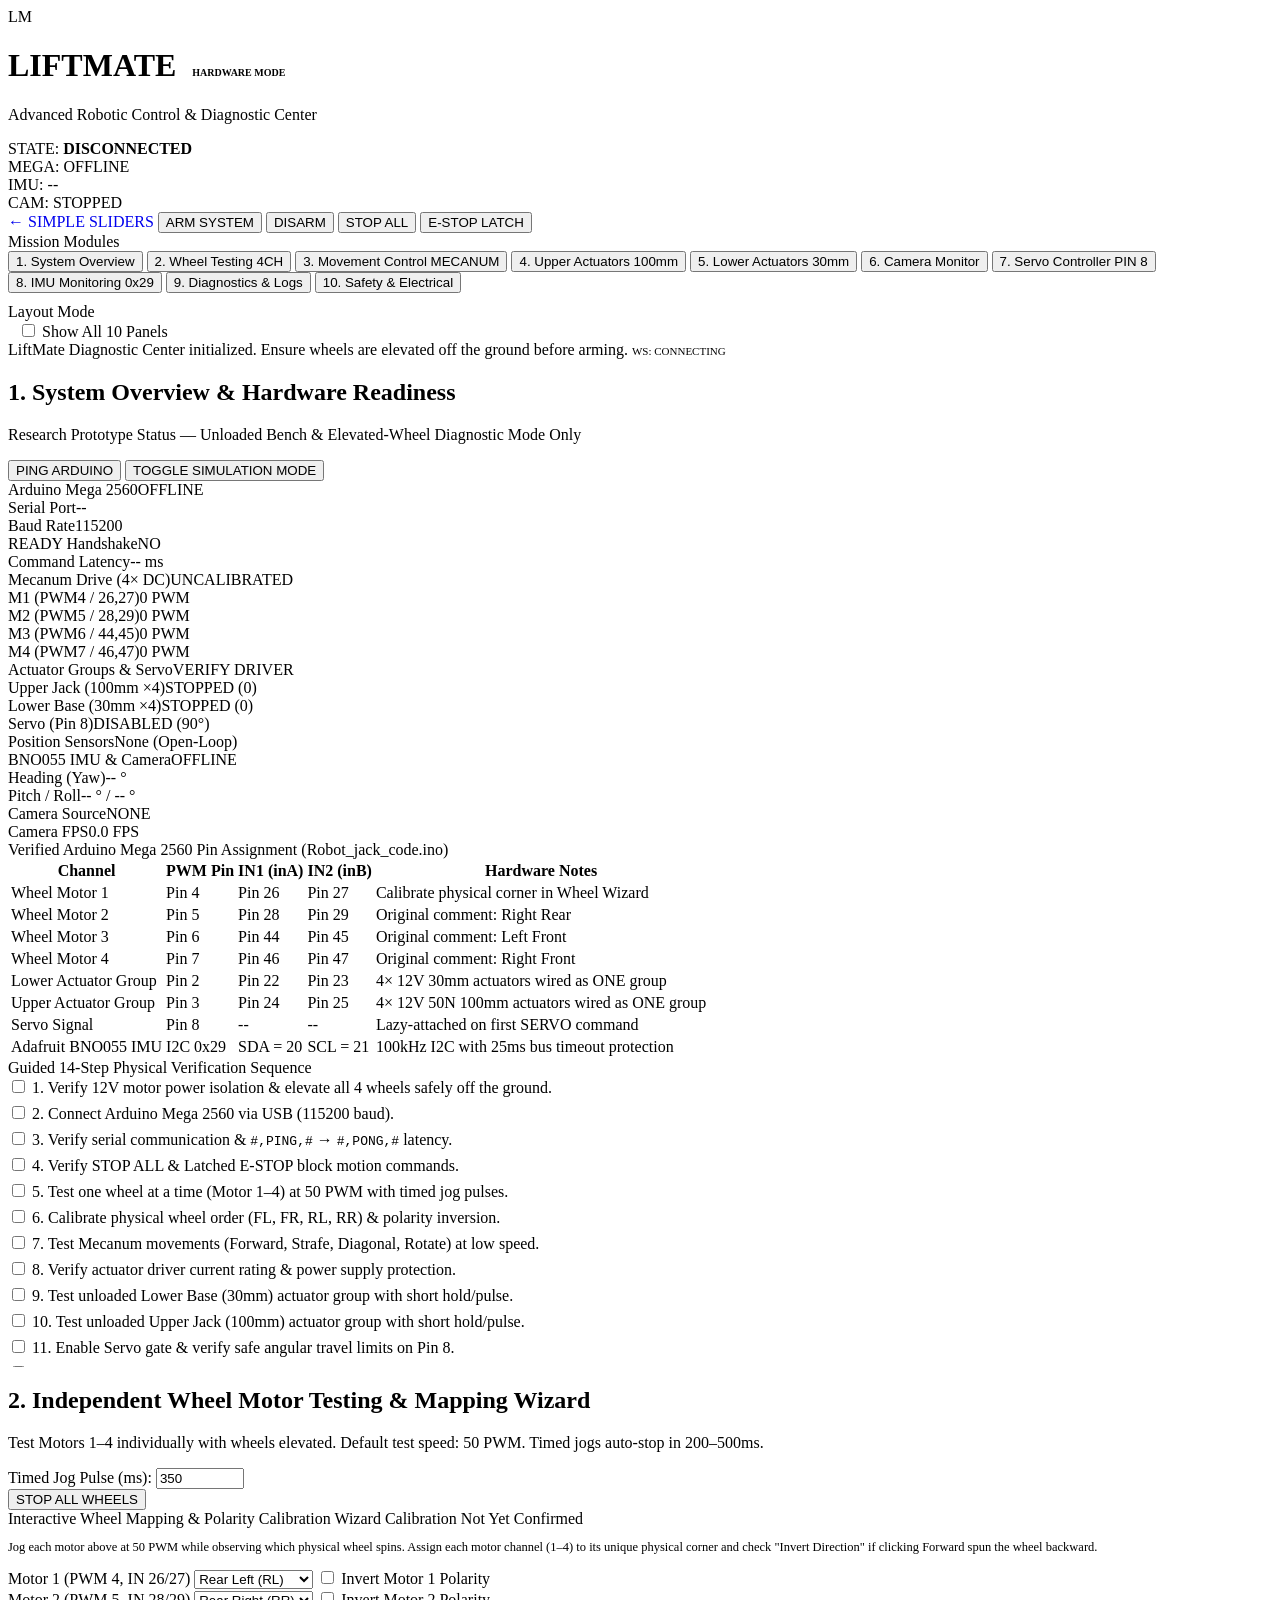
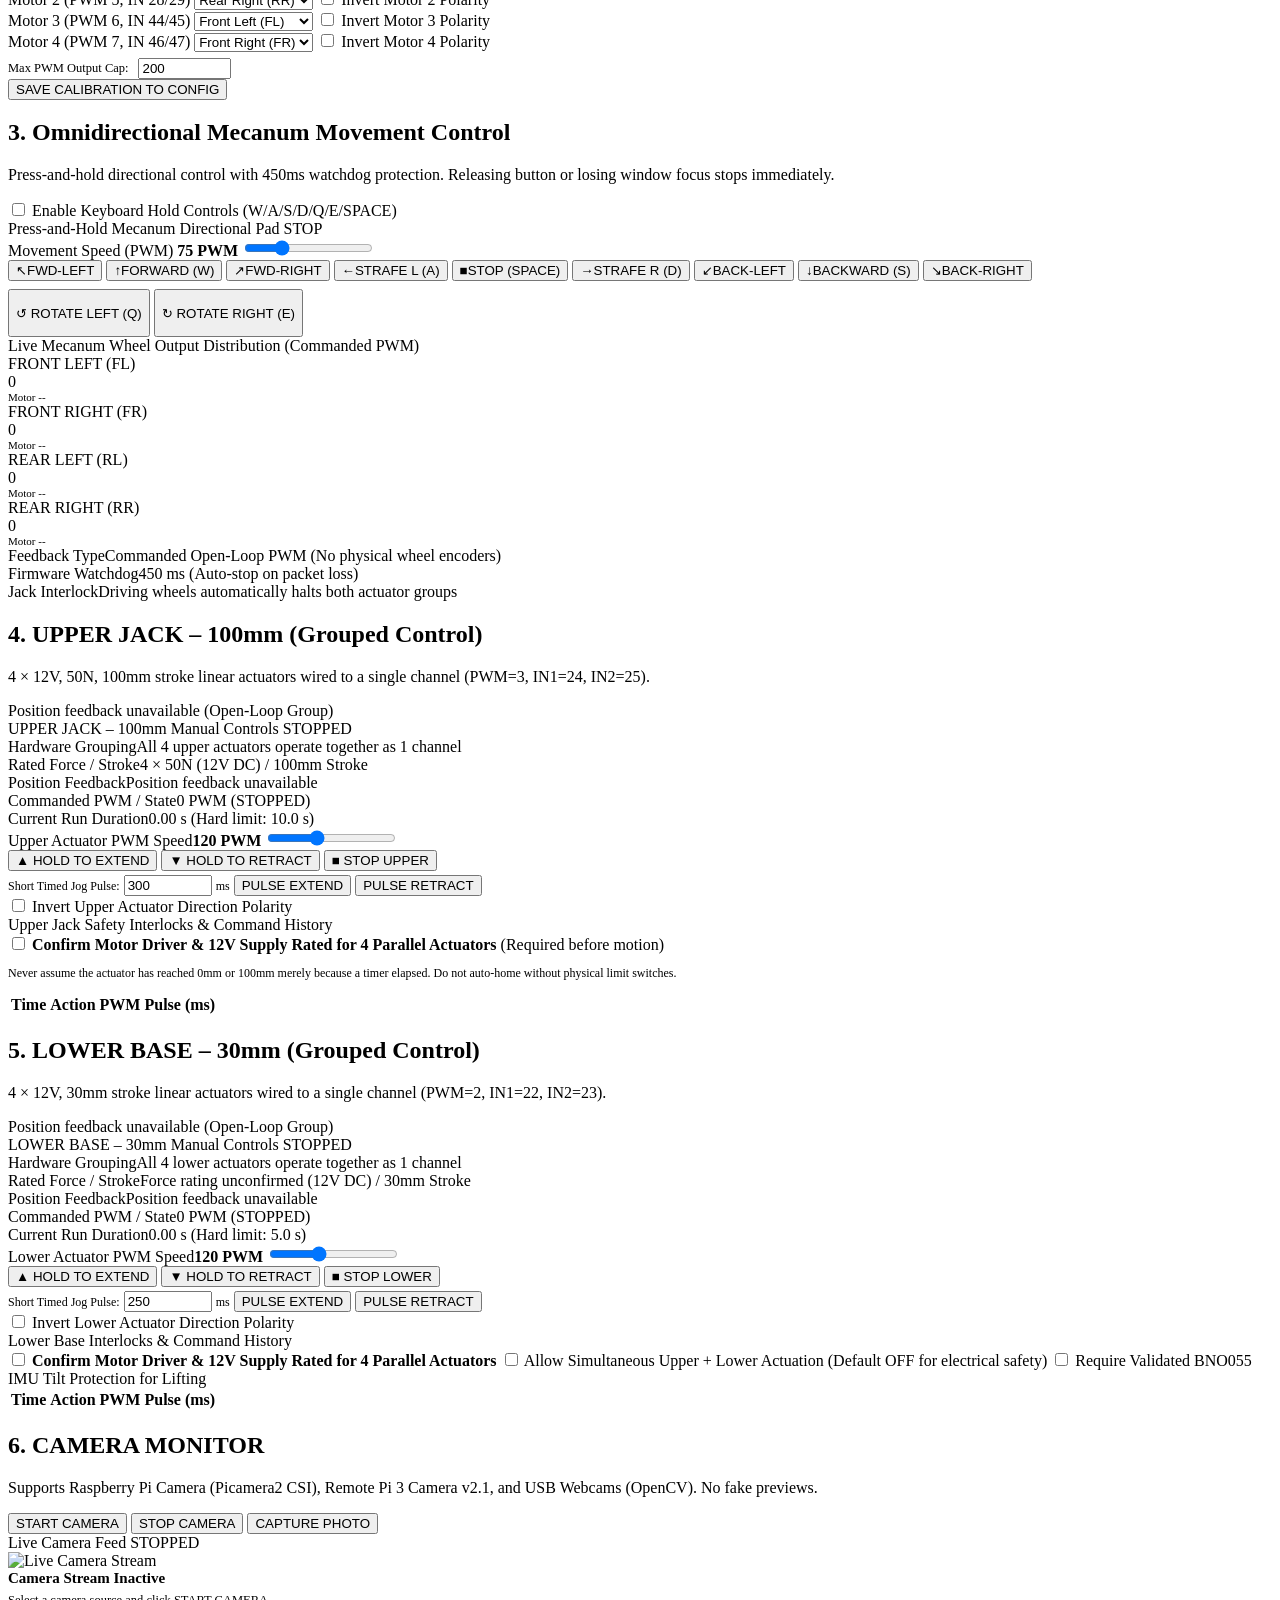
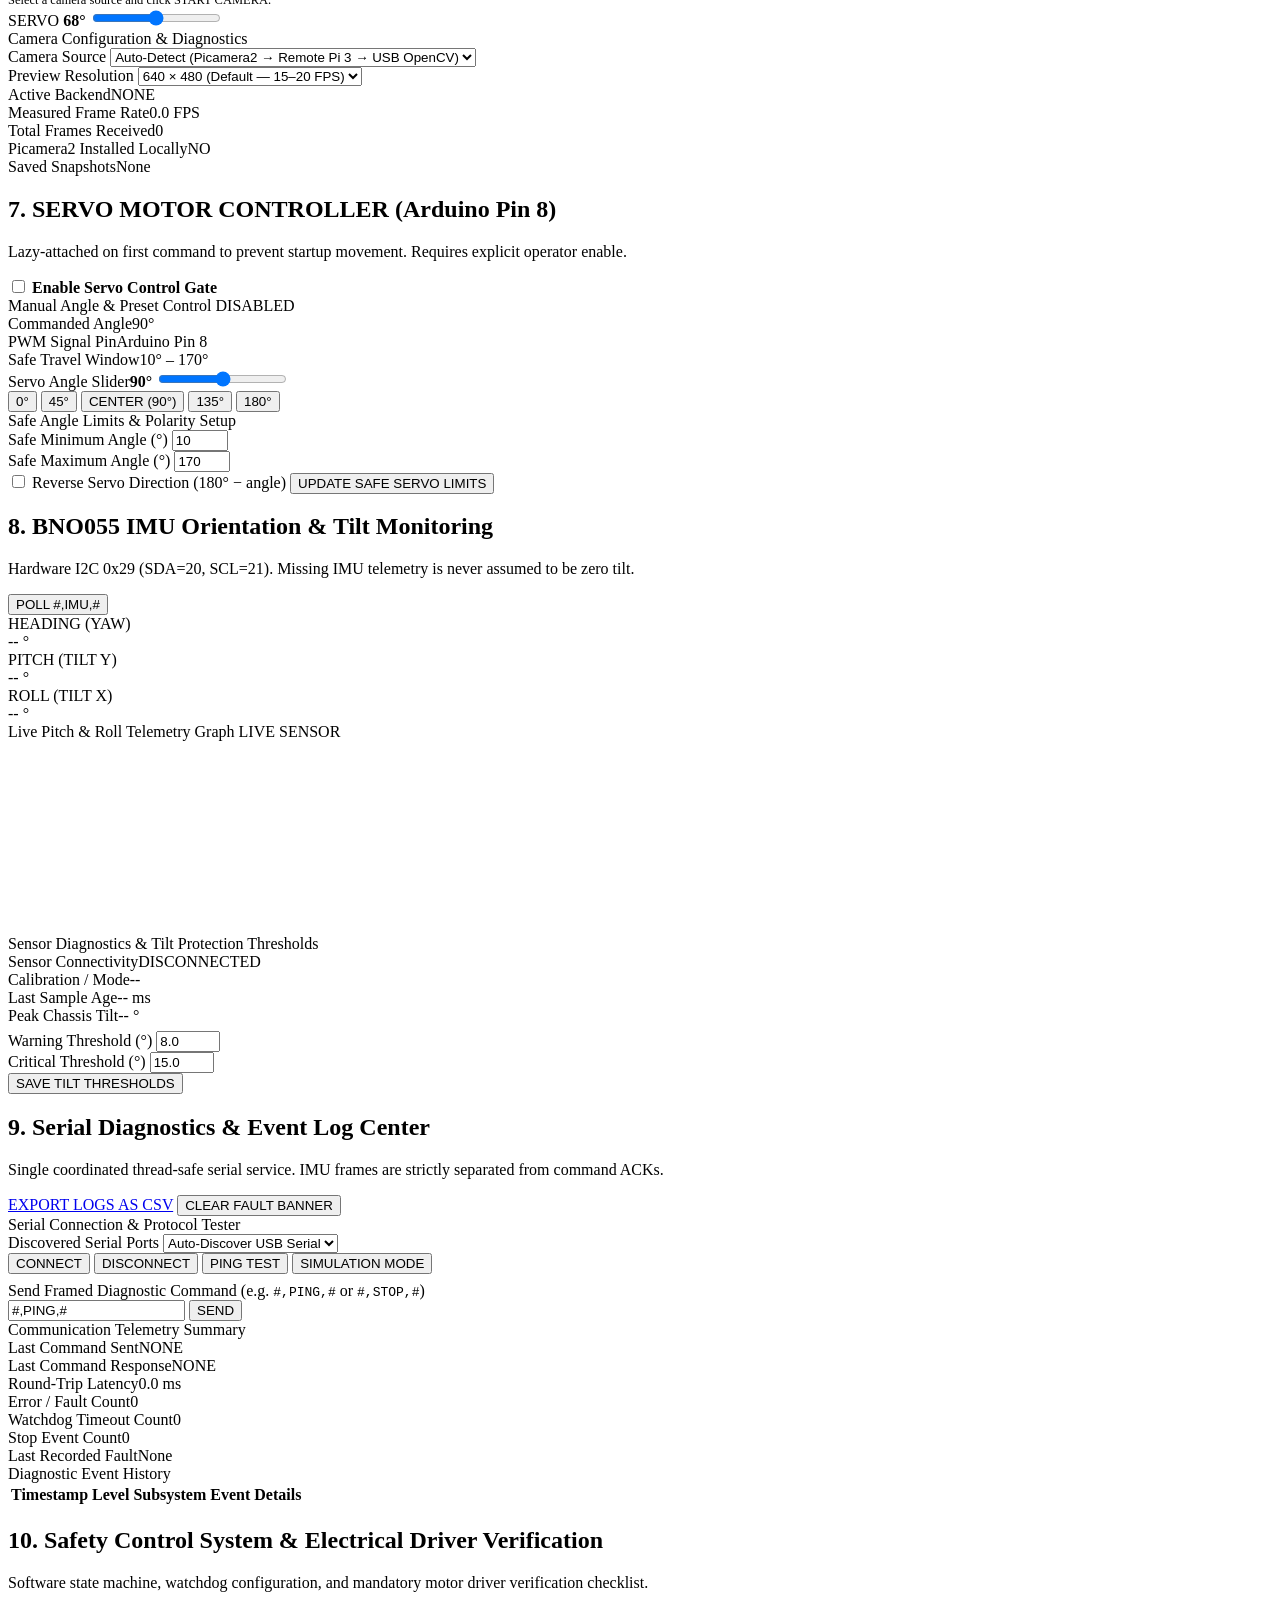
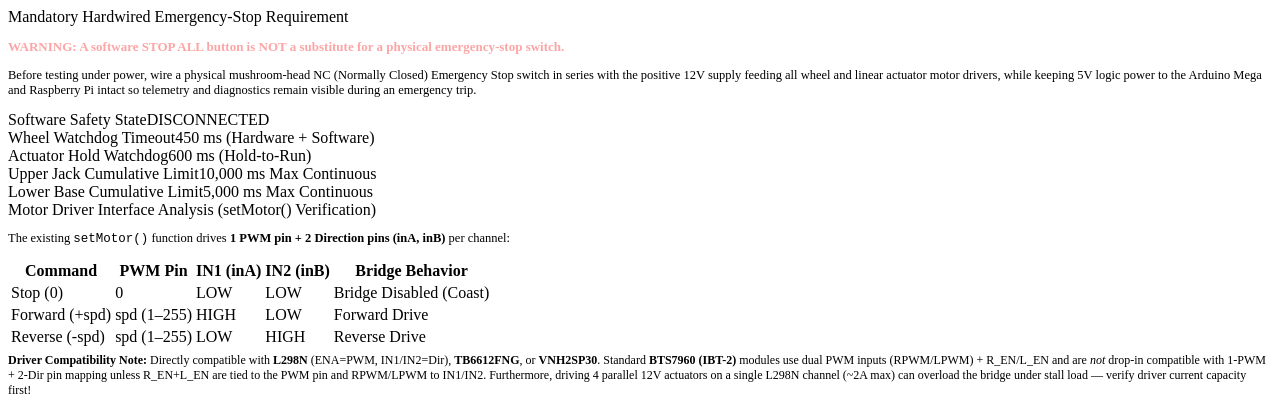
==== commit 8c1df488: "Place camera tilt servo slider directly beside live camera view in Android app (inline & fullscreen)" ====
--- a/LiftMate-Control-Center/frontend/index.html
+++ b/LiftMate-Control-Center/frontend/index.html
@@ -528,15 +528,24 @@
               <span>Live Camera Feed</span>
               <span id="camFeedBadge" class="pill">STOPPED</span>
             </div>
-            <div class="camera-viewport">
-              <img id="cameraStreamImg" alt="Live Camera Stream" />
-              <div id="cameraPlaceholder" class="camera-placeholder">
-                <div style="font-size:15px;font-weight:700;color:var(--text-primary);margin-bottom:6px;" id="camErrorTitle">
-                  Camera Stream Inactive
+            <div class="camera-monitor-row">
+              <div class="camera-viewport">
+                <img id="cameraStreamImg" alt="Live Camera Stream" />
+                <div id="cameraPlaceholder" class="camera-placeholder">
+                  <div style="font-size:15px;font-weight:700;color:var(--text-primary);margin-bottom:6px;" id="camErrorTitle">
+                    Camera Stream Inactive
+                  </div>
+                  <div style="font-size:12.5px;color:var(--text-secondary);" id="camErrorDetail">
+                    Select a camera source and click START CAMERA.
+                  </div>
                 </div>
-                <div style="font-size:12.5px;color:var(--text-secondary);" id="camErrorDetail">
-                  Select a camera source and click START CAMERA.
-                </div>
+              </div>
+              <div class="cam-beside-servo" title="Adjust Camera Tilt Servo While Viewing Feed">
+                <span class="cam-servo-title">SERVO</span>
+                <strong id="camTabServoVal" class="cam-servo-val">68°</strong>
+                <input type="range" id="camTabServoSlider" class="cam-servo-vertical" min="6" max="130" value="68"
+                       oninput="previewCamTabServo(this.value)"
+                       onchange="setCameraViewServoAngle(this.value)" />
               </div>
             </div>
           </div>
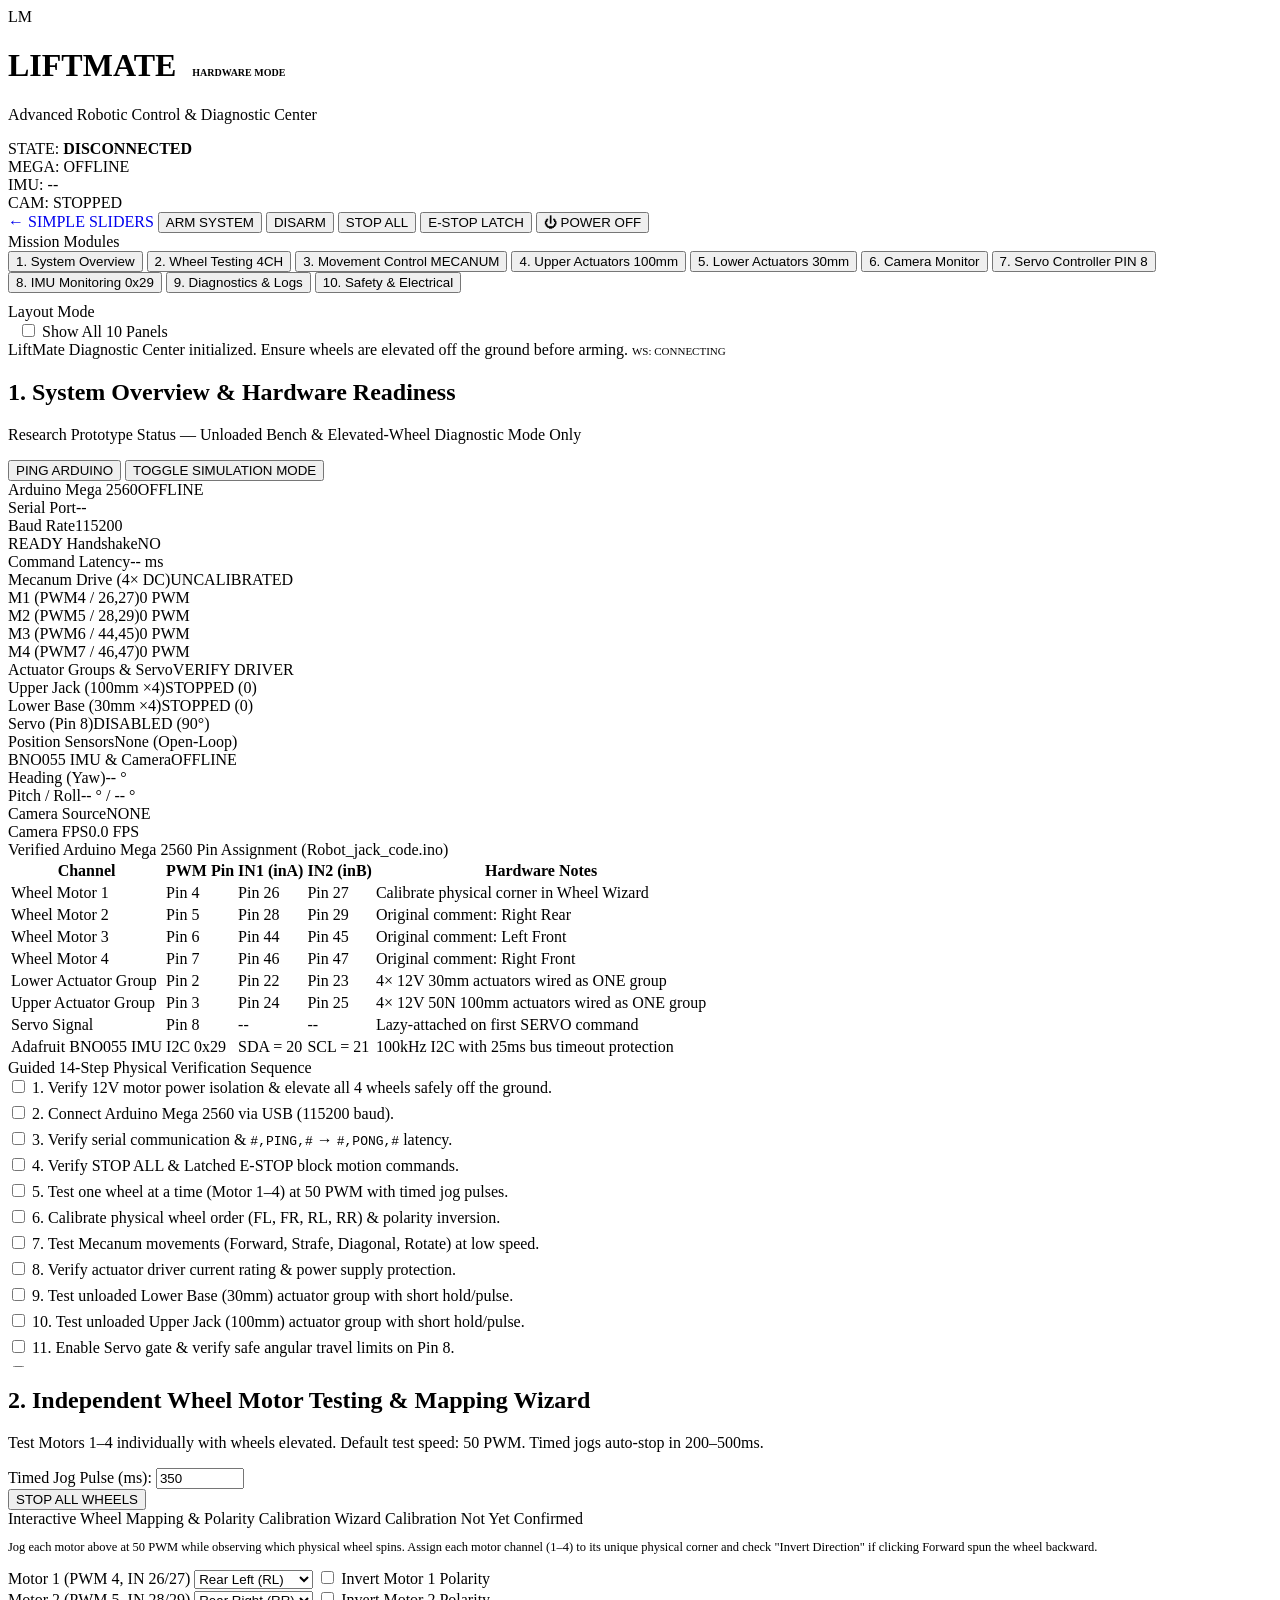
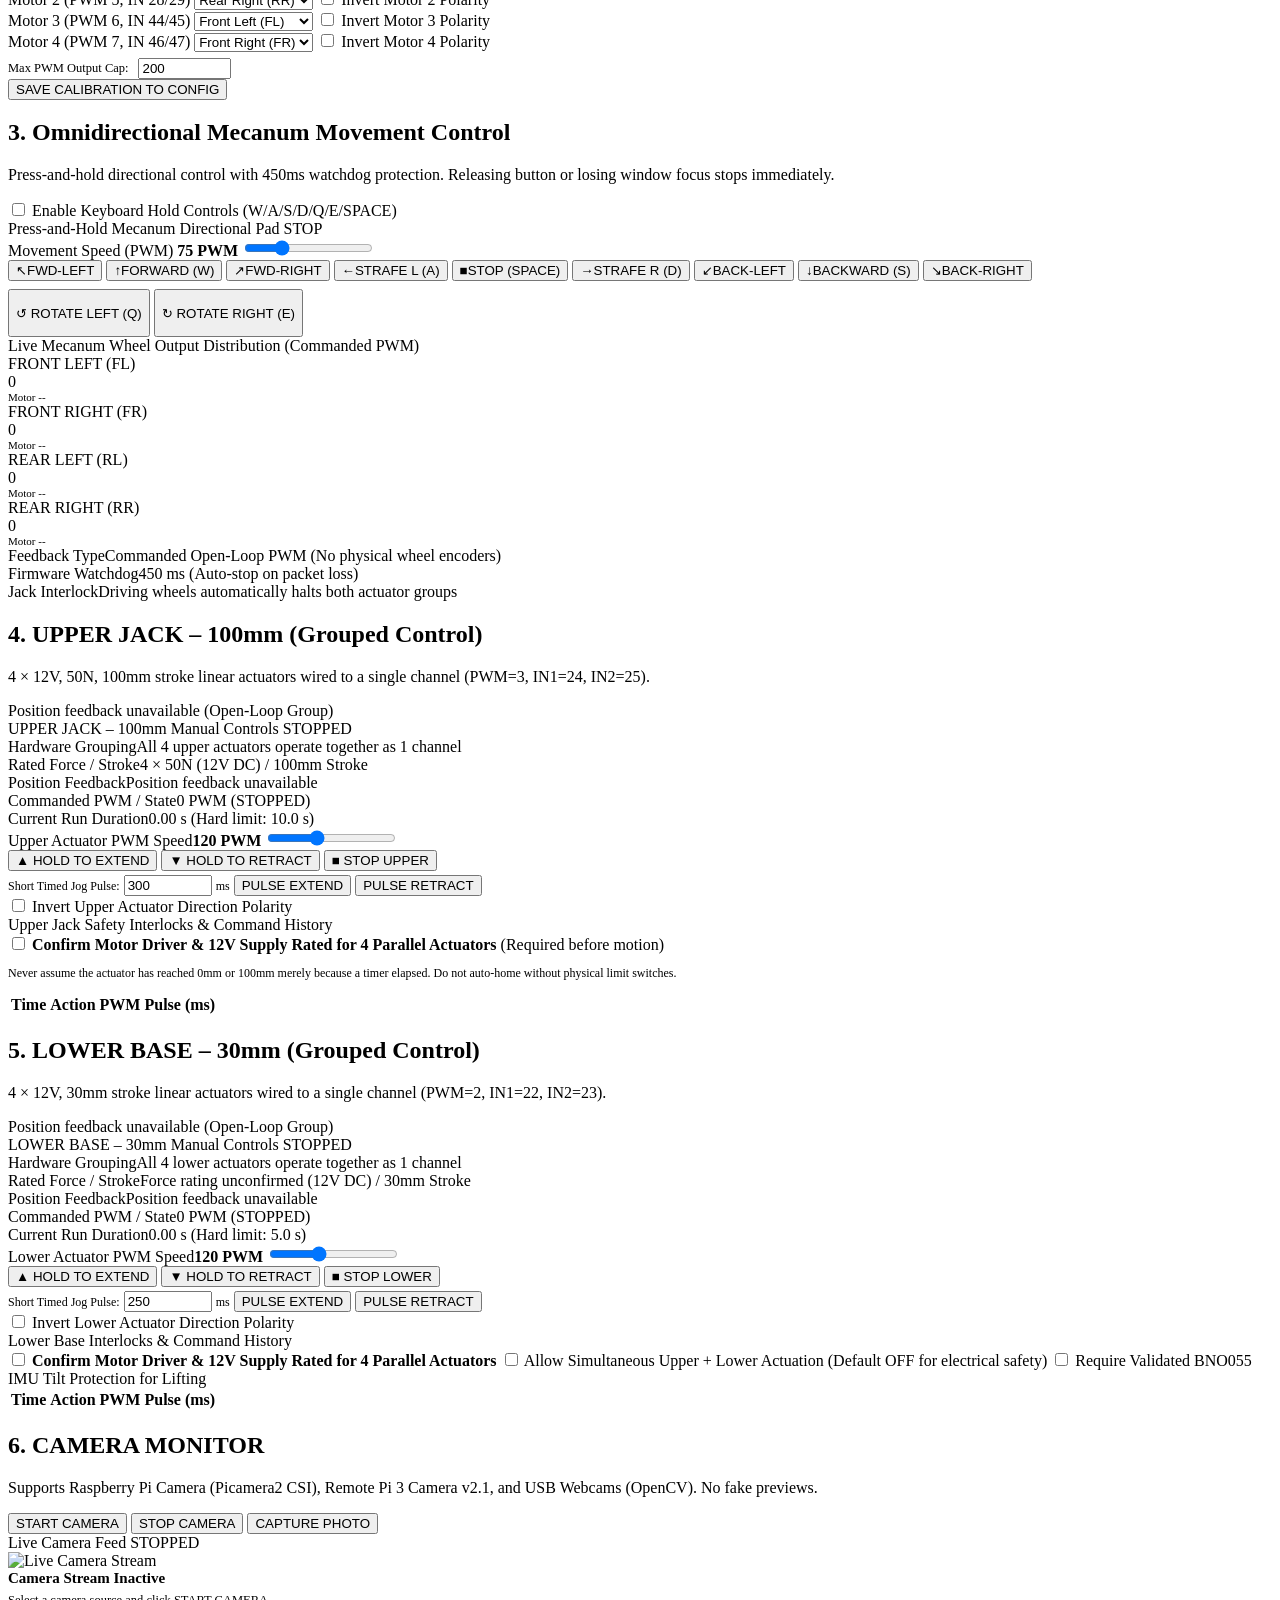
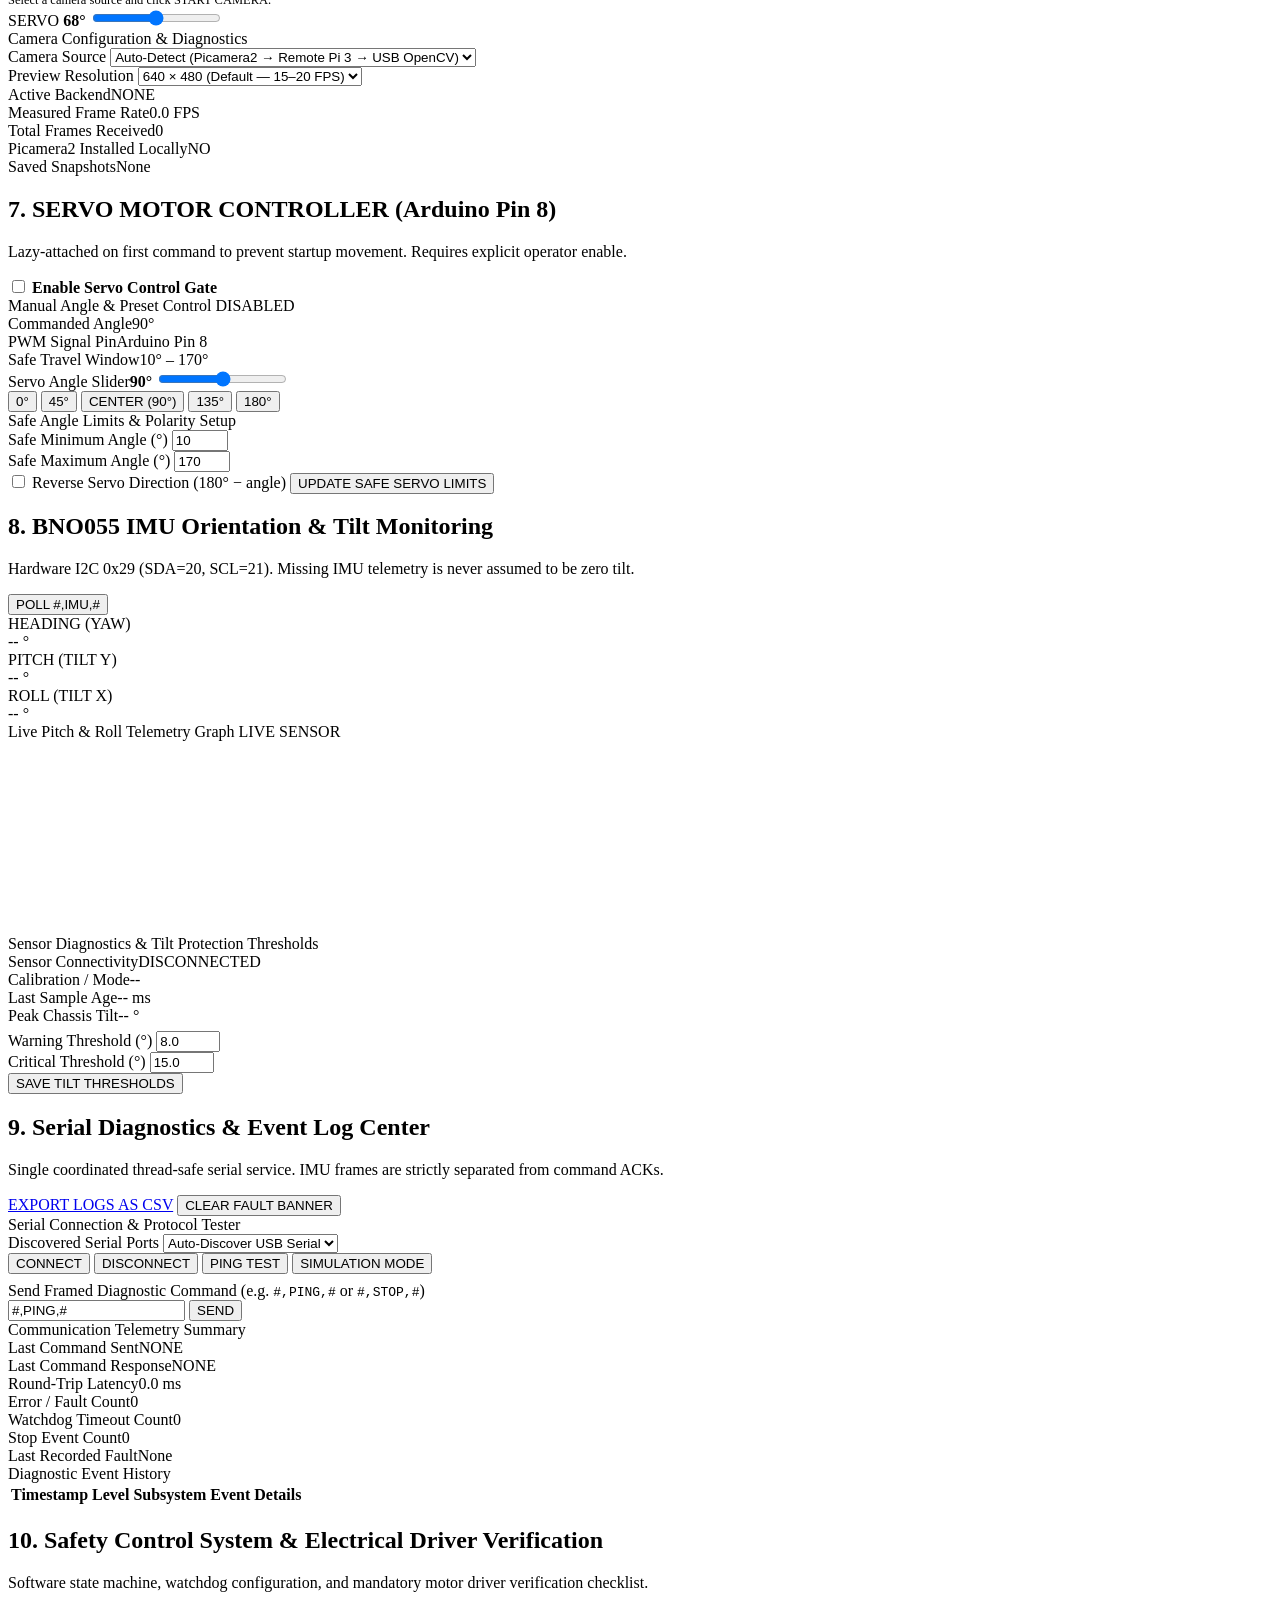
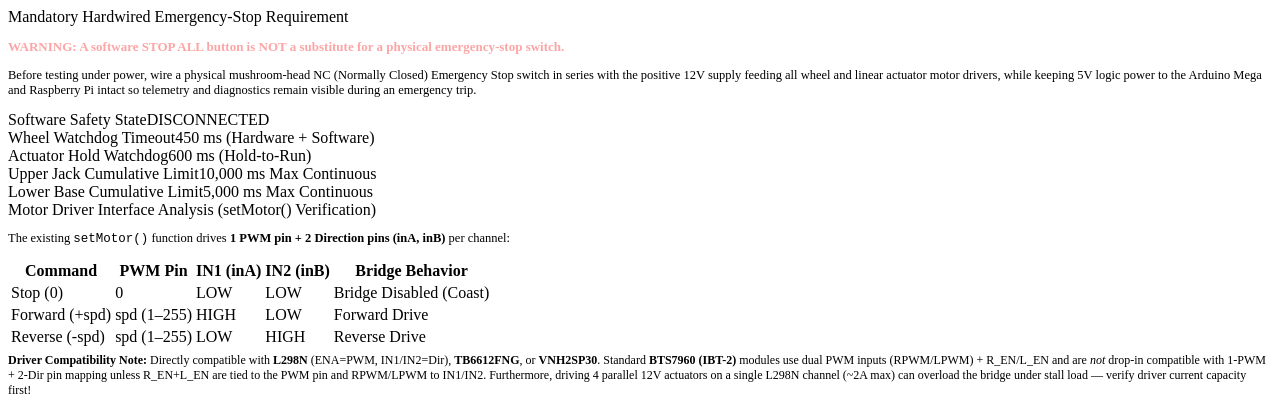
==== commit 64a17a4c: "Add software Raspberry Pi OS & Mega safe shutdown across Mobile APK, Web UI & Backend" ====
--- a/LiftMate-Control-Center/frontend/index.html
+++ b/LiftMate-Control-Center/frontend/index.html
@@ -44,6 +44,7 @@
       <button id="btnResetEstop" class="btn btn-cyan" onclick="resetEmergencyStop()" style="display:none;">RESET E-STOP</button>
       <button id="btnStopAll" class="btn btn-stop-all" onclick="stopAllNow()">STOP ALL</button>
       <button id="btnLatchEstop" class="btn btn-estop-latch" onclick="triggerEmergencyStop()">E-STOP LATCH</button>
+      <button id="btnSystemShutdown" class="btn btn-estop-latch" onclick="openDiagnosticsShutdownModal()">⏻ POWER OFF</button>
     </div>
   </header>
 
@@ -814,6 +815,20 @@
     </main>
   </div>
 
+  <!-- Shutdown Confirmation Dialog -->
+  <div id="diagShutdownModal" style="display:none;position:fixed;inset:0;z-index:10000;background:rgba(3,7,18,0.8);backdrop-filter:blur(8px);align-items:center;justify-content:center;padding:16px;">
+    <div style="width:100%;max-width:440px;background:#0f172a;border:1.5px solid rgba(239,68,68,0.6);border-radius:16px;padding:18px;color:#f8fafc;box-shadow:0 24px 60px rgba(0,0,0,0.65);">
+      <h3 style="margin-bottom:8px;color:#f87171;">⏻ Shutdown Robot &amp; Raspberry Pi OS?</h3>
+      <p style="font-size:13px;line-height:1.5;color:#cbd5e1;margin-bottom:14px;">
+        Stops all motors/actuators/servo, latches Arduino Mega 2560 in safe E-STOP (cuts USB hub power if supported), and runs a clean Raspberry Pi 3 OS poweroff. Switch off the main battery once the green ACT LED stops blinking.
+      </p>
+      <div style="display:flex;gap:10px;justify-content:flex-end;">
+        <button class="btn" onclick="closeDiagnosticsShutdownModal()">Cancel</button>
+        <button class="btn btn-stop-all" id="btnConfirmDiagShutdown" onclick="executeDiagnosticsShutdown()">⏻ Shutdown Now</button>
+      </div>
+    </div>
+  </div>
+
   <script src="/js/app.js"></script>
 </body>
 </html>
